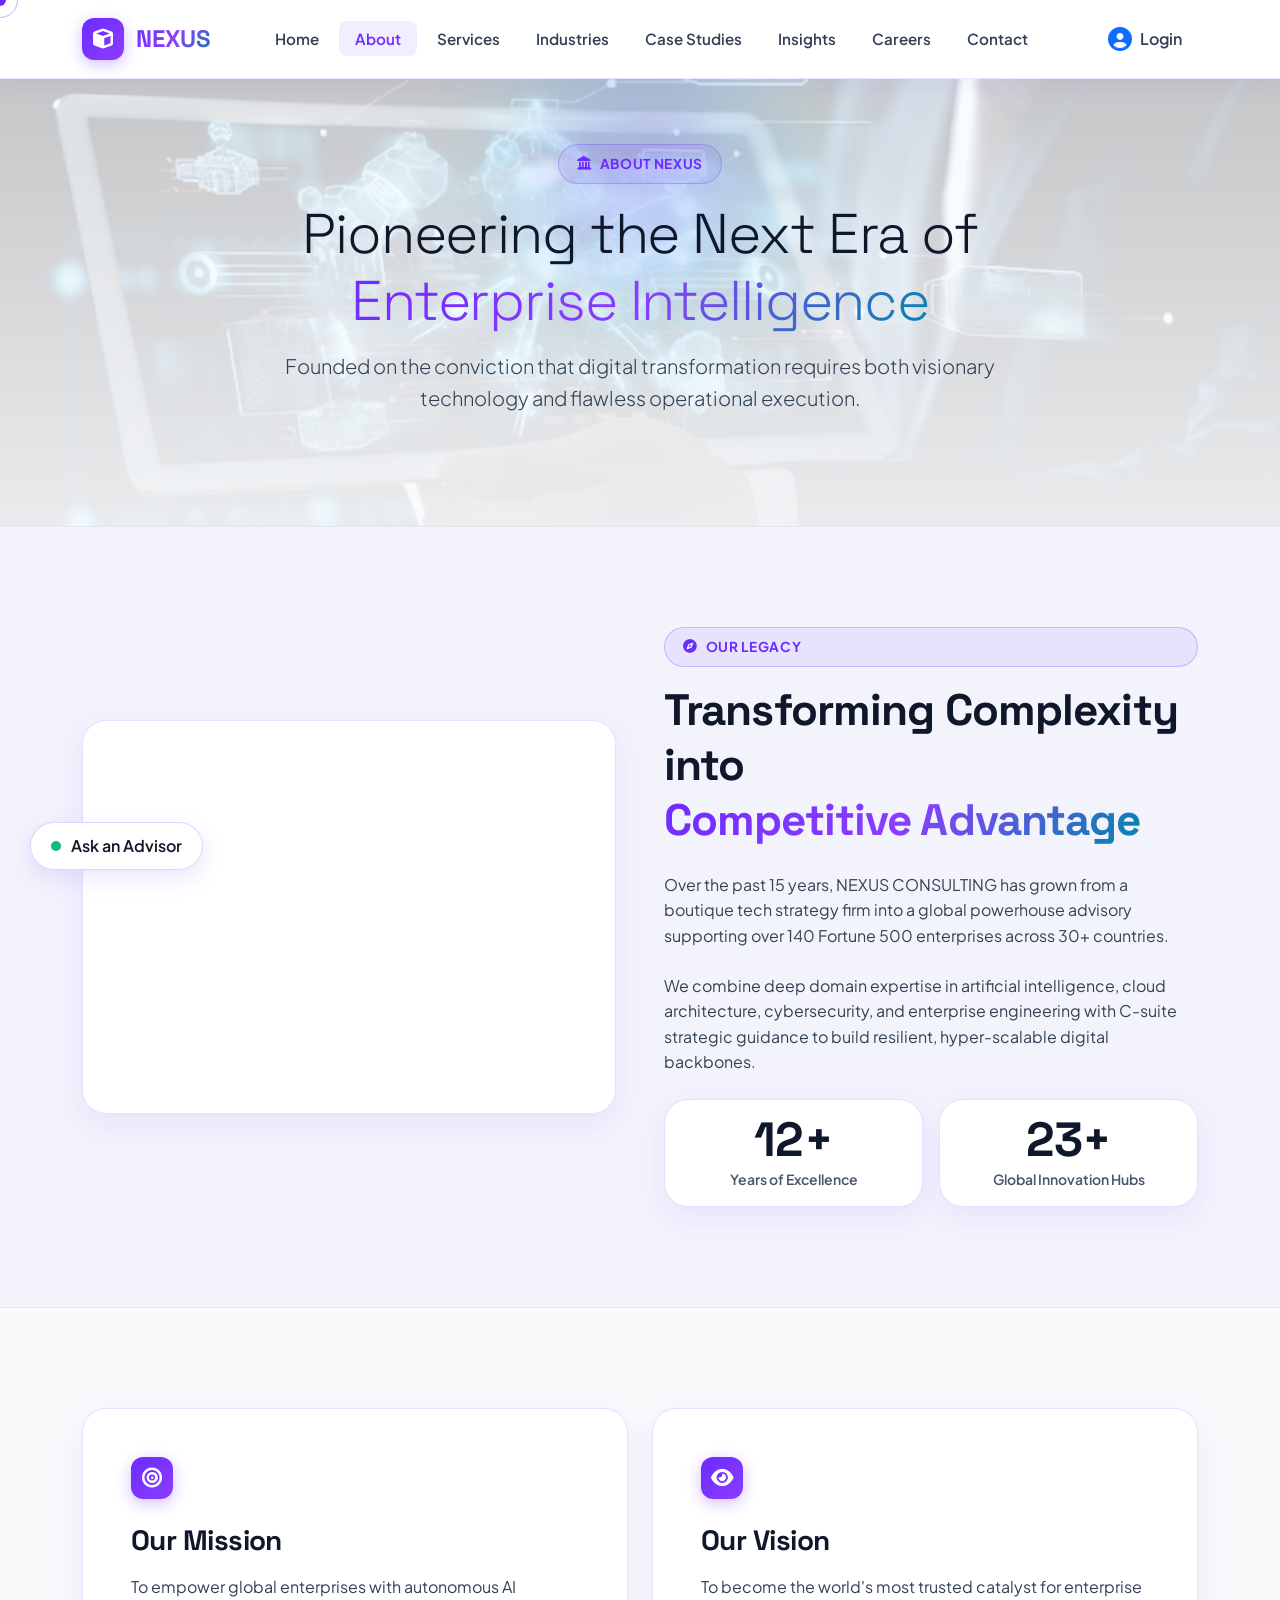
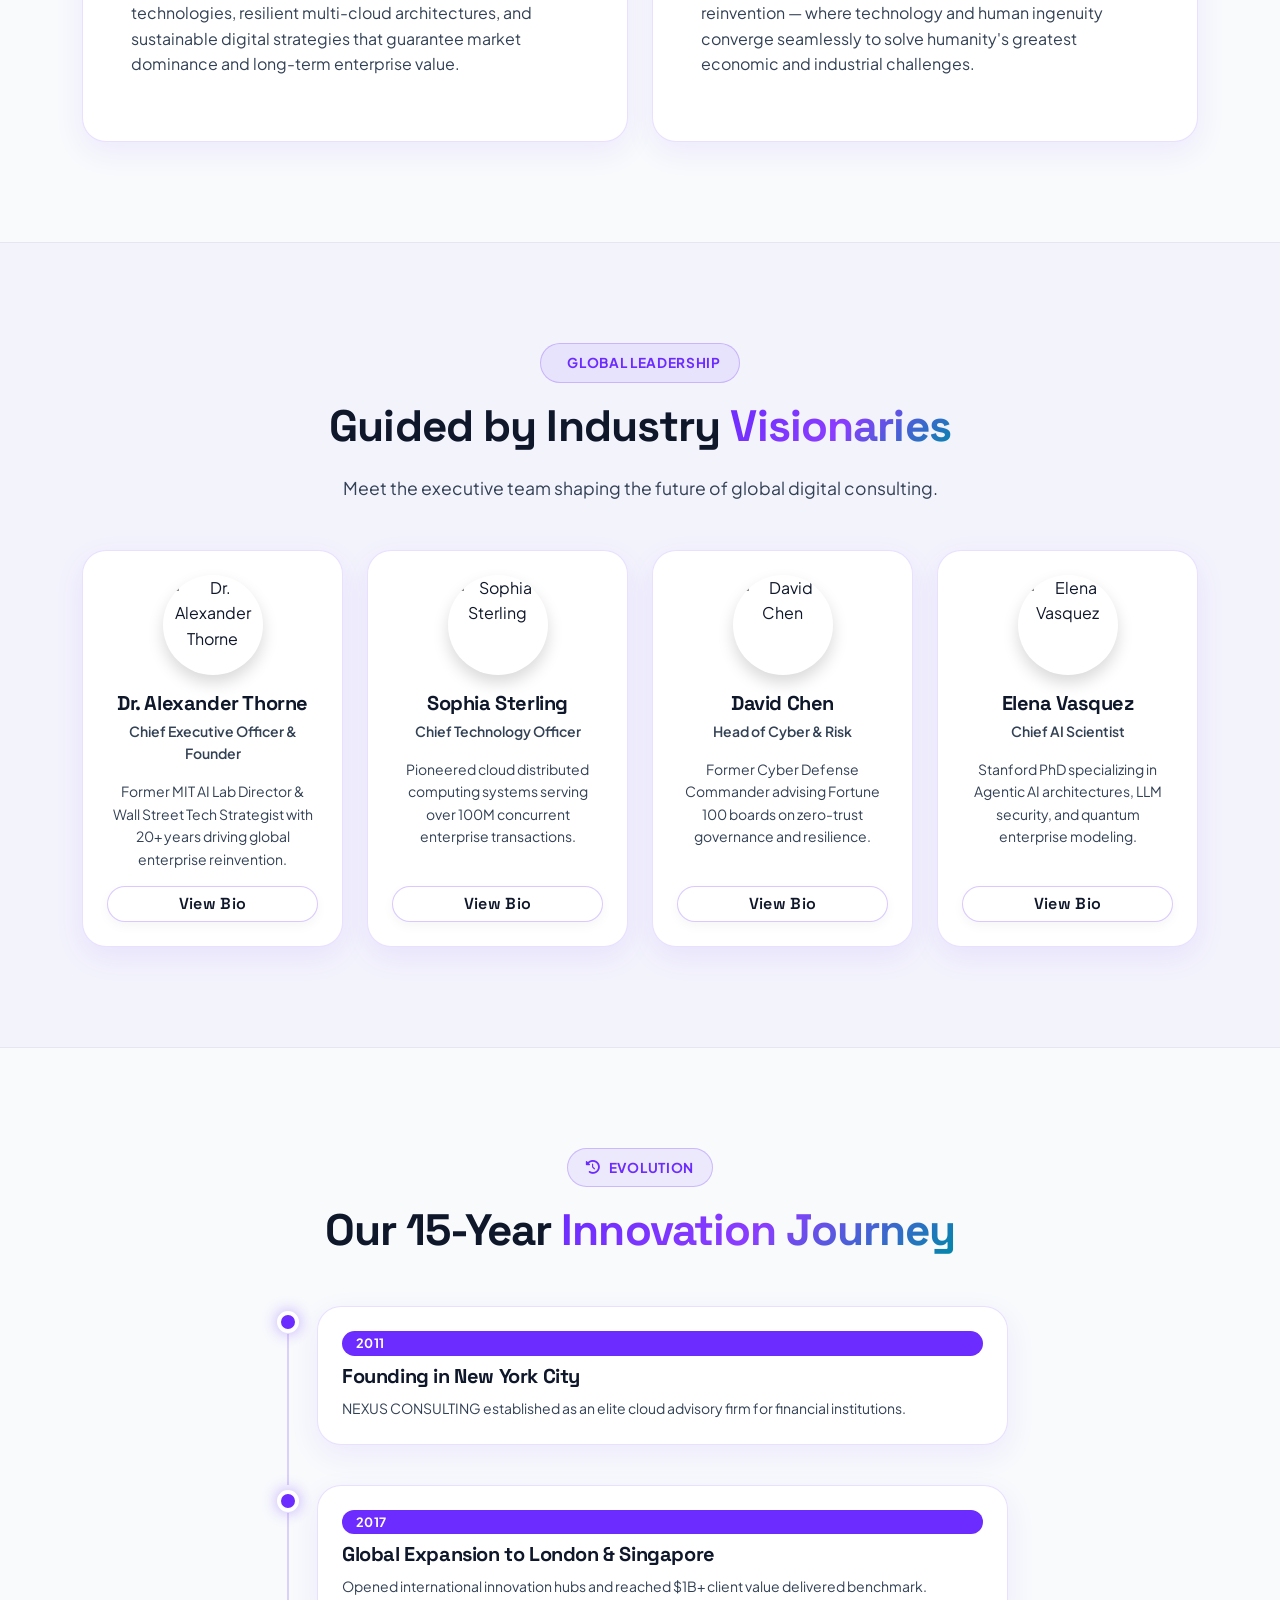
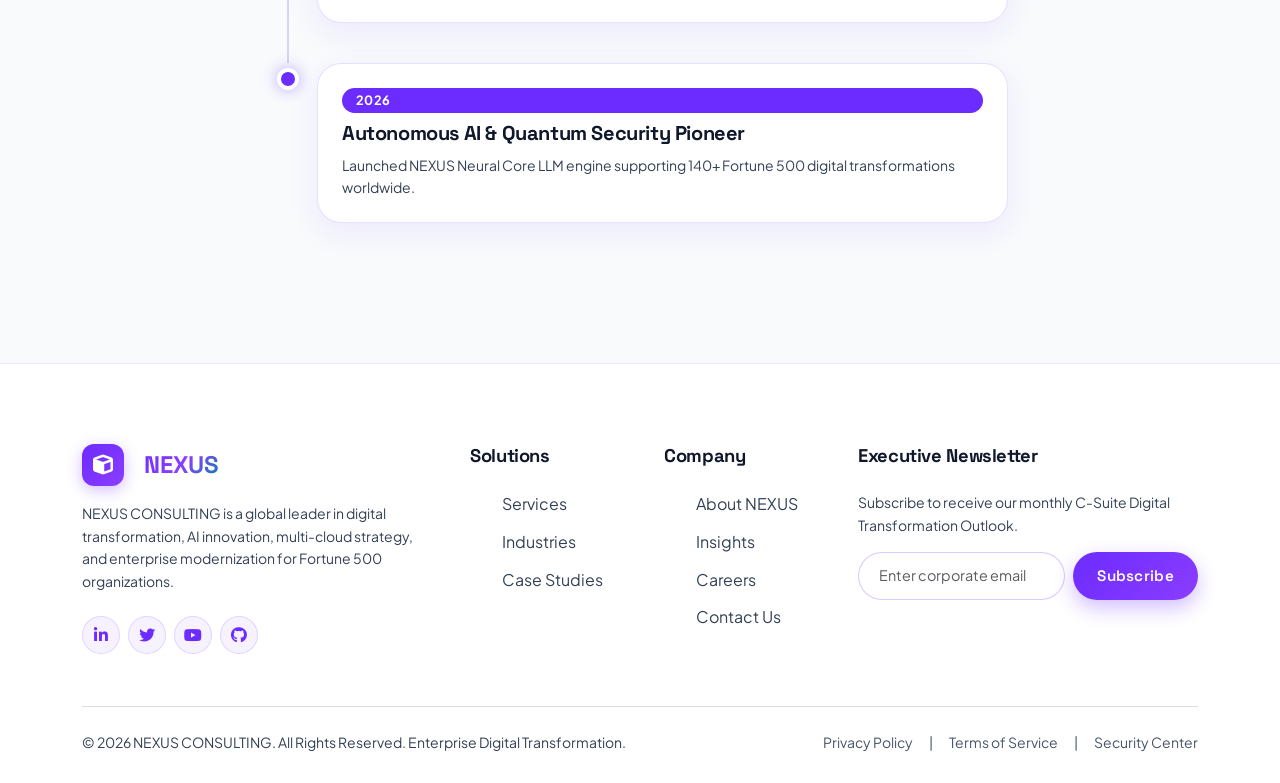
==== about.html @ a34367d8 "first commit" ====
<!DOCTYPE html>
<html lang="en">
<head>
    <meta charset="UTF-8">
    <meta name="viewport" content="width=device-width, initial-scale=1.0">
    <title>About NEXUS CONSULTING | Global Digital Transformation Pioneers</title>
    <meta name="description" content="Discover the story, mission, global leadership, and enterprise values driving NEXUS CONSULTING across Fortune 500 digital transformations.">
    
    <!-- Google Fonts -->
    <link rel="preconnect" href="https://fonts.googleapis.com">
    <link rel="preconnect" href="https://fonts.gstatic.com" crossorigin>
    <link href="https://fonts.googleapis.com/css2?family=Inter:wght@300;400;500;600;700&family=Plus+Jakarta+Sans:wght@400;500;600;700;800&family=Space+Grotesk:wght@500;600;700&display=swap" rel="stylesheet">
    
    <!-- CSS Libraries -->
    <link href="https://cdn.jsdelivr.net/npm/bootstrap@5.3.2/dist/css/bootstrap.min.css" rel="stylesheet">
    <link rel="stylesheet" href="https://cdnjs.cloudflare.com/ajax/libs/font-awesome/6.4.0/css/all.min.css">
    <link rel="stylesheet" href="https://unpkg.com/aos@2.3.1/dist/aos.css">
    <link rel="stylesheet" href="https://cdn.jsdelivr.net/npm/swiper@11/swiper-bundle.min.css">

    <!-- Custom CSS -->
    <link rel="stylesheet" href="assets/css/style.css">
    <link rel="stylesheet" href="assets/css/responsive.css">
    <link rel="stylesheet" href="assets/css/animations.css">
</head>
<body class="light-theme">

    <div class="custom-cursor"></div>
    <div class="custom-cursor-follower"></div>
    <div class="scroll-progress-bar"></div>

    <a href="contact.html" class="floating-contact-btn">
        <span class="floating-pulse"></span>
        <span class="fw-semibold">Ask an Advisor</span>
    </a>

    <button class="back-to-top-btn" aria-label="Back to Top">
        <i class="fas fa-arrow-up"></i>
    </button>

    <!-- Mobile Off-canvas Navigation -->
    <div class="mobile-offcanvas">
        <button class="mobile-offcanvas-close" aria-label="Close Menu">
            <i class="fas fa-times"></i>
        </button>
        <ul class="mobile-nav-list">
            <li><a href="index.html" class="mobile-nav-link">Home</a></li>
            <li><a href="about.html" class="mobile-nav-link active">About</a></li>
            <li><a href="services.html" class="mobile-nav-link">Services</a></li>
            <li><a href="industries.html" class="mobile-nav-link">Industries</a></li>
            <li><a href="case-studies.html" class="mobile-nav-link">Case Studies</a></li>
            <li><a href="insights.html" class="mobile-nav-link">Insights</a></li>
            <li><a href="careers.html" class="mobile-nav-link">Careers</a></li>
            <li><a href="contact.html" class="mobile-nav-link">Contact</a></li>
        </ul>
        <div class="mobile-menu-actions">
            <a href="login.html" class="btn-nexus btn-outline-nexus w-100"><i class="fas fa-user-circle me-2"></i> Client Login</a>
        </div>
    </div>

    <!-- Header & Desktop Navbar -->
    <header class="nexus-navbar">
        <div class="container d-flex align-items-center justify-content-between">
            <a href="index.html" class="navbar-brand-nexus">
                <div class="brand-icon"><i class="fas fa-cube"></i></div>
                <span class="fw-bold gradient-text">NEXUS</span>
            </a>

            <ul class="nav desktop-nav-links d-none d-lg-flex align-items-center gap-1">
                <li class="nav-item"><a href="index.html" class="nav-link-nexus">Home</a></li>
                <li class="nav-item"><a href="about.html" class="nav-link-nexus active">About</a></li>
                <li class="nav-item"><a href="services.html" class="nav-link-nexus">Services</a></li>
                <li class="nav-item"><a href="industries.html" class="nav-link-nexus">Industries</a></li>
                <li class="nav-item"><a href="case-studies.html" class="nav-link-nexus">Case Studies</a></li>
                <li class="nav-item"><a href="insights.html" class="nav-link-nexus">Insights</a></li>
                <li class="nav-item"><a href="careers.html" class="nav-link-nexus">Careers</a></li>
                <li class="nav-item"><a href="contact.html" class="nav-link-nexus">Contact</a></li>
            </ul>

            <div class="desktop-cta d-none d-lg-flex align-items-center gap-3">
                <a href="login.html" class="nav-link-nexus fs-5 d-flex align-items-center gap-2" title="Client Login">
                    <i class="fas fa-user-circle fs-4 text-primary"></i> <span class="fs-6 fw-semibold">Login</span>
                </a>
            </div>

            <button class="mobile-hamburger-btn d-lg-none" aria-label="Open Mobile Navigation">
                <i class="fas fa-bars"></i>
            </button>
        </div>
    </header>

    <!-- Page Header Banner -->
    <section class="py-5 pt-5 mt-5 position-relative overflow-hidden">
        <img src="image/scene-with-business-person-working-futuristic-office-job_23-2151003690.jpg" alt="About NEXUS" class="position-absolute top-0 start-0 w-100 h-100 object-fit-cover" style="opacity: 0.48; filter: contrast(1.1) brightness(1.05);">
        <div class="position-absolute top-0 start-0 w-100 h-100" style="background: linear-gradient(180deg, rgba(248,250,252,0.55) 0%, rgba(248,250,252,0.88) 100%);"></div>
        <div class="neon-glow" style="top: -10%; left: 50%; transform: translateX(-50%);"></div>
        <div class="container text-center position-relative z-2 py-5">
            <span class="badge-luxury mb-3"><i class="fas fa-landmark"></i> About NEXUS</span>
            <h1 class="display-4 fw-extrabold mb-3">Pioneering the Next Era of <span class="gradient-text">Enterprise Intelligence</span></h1>
            <p class="lead text-secondary mx-auto" style="max-width: 720px;">Founded on the conviction that digital transformation requires both visionary technology and flawless operational execution.</p>
        </div>
    </section>

    <!-- Section 1: Company Story & Vision -->
    <section class="section-padding bg-black bg-opacity-30 border-top border-bottom border-secondary border-opacity-10">
        <div class="container">
            <div class="row align-items-center g-5">
                <div class="col-lg-6" data-aos="fade-right">
                    <div class="glass-card p-3">
                        <video autoplay muted loop playsinline class="img-fluid rounded-4 w-100 object-fit-cover" style="height: 360px;">
                            <source src="video/232538_medium.mp4" type="video/mp4">
                        </video>
                    </div>
                </div>
                <div class="col-lg-6" data-aos="fade-left">
                    <span class="badge-luxury mb-3"><i class="fas fa-compass"></i> Our Legacy</span>
                    <h2 class="section-title mb-4">Transforming Complexity into <span class="gradient-text">Competitive Advantage</span></h2>
                    <p class="text-secondary mb-4">Over the past 15 years, NEXUS CONSULTING has grown from a boutique tech strategy firm into a global powerhouse advisory supporting over 140 Fortune 500 enterprises across 30+ countries.</p>
                    <p class="text-secondary mb-4">We combine deep domain expertise in artificial intelligence, cloud architecture, cybersecurity, and enterprise engineering with C-suite strategic guidance to build resilient, hyper-scalable digital backbones.</p>
                    
                    <div class="row g-3">
                        <div class="col-6">
                            <div class="glass-card p-3 text-center">
                                <h3 class="stat-number mb-1" data-count="15" data-suffix="+">15+</h3>
                                <span class="small text-muted fw-semibold">Years of Excellence</span>
                            </div>
                        </div>
                        <div class="col-6">
                            <div class="glass-card p-3 text-center">
                                <h3 class="stat-number mb-1" data-count="30" data-suffix="+">30+</h3>
                                <span class="small text-muted fw-semibold">Global Innovation Hubs</span>
                            </div>
                        </div>
                    </div>
                </div>
            </div>
        </div>
    </section>

    <!-- Section 2: Mission & Vision Cards -->
    <section class="section-padding">
        <div class="container">
            <div class="row g-4">
                <div class="col-md-6" data-aos="fade-up" data-aos-delay="100">
                    <div class="glass-card p-5 h-100">
                        <div class="brand-icon mb-4"><i class="fas fa-bullseye"></i></div>
                        <h3 class="mb-3">Our Mission</h3>
                        <p class="text-secondary">To empower global enterprises with autonomous AI technologies, resilient multi-cloud architectures, and sustainable digital strategies that guarantee market dominance and long-term enterprise value.</p>
                    </div>
                </div>
                <div class="col-md-6" data-aos="fade-up" data-aos-delay="200">
                    <div class="glass-card p-5 h-100">
                        <div class="brand-icon mb-4"><i class="fas fa-eye"></i></div>
                        <h3 class="mb-3">Our Vision</h3>
                        <p class="text-secondary">To become the world's most trusted catalyst for enterprise reinvention — where technology and human ingenuity converge seamlessly to solve humanity's greatest economic and industrial challenges.</p>
                    </div>
                </div>
            </div>
        </div>
    </section>

    <!-- Section 3: C-Suite Leadership Team -->
    <section class="section-padding bg-black bg-opacity-30 border-top border-bottom border-secondary border-opacity-10">
        <div class="container">
            <div class="text-center mb-5" data-aos="fade-up">
                <span class="badge-luxury mb-3"><i class="fas fa-users-tie"></i> Global Leadership</span>
                <h2 class="section-title">Guided by Industry <span class="gradient-text">Visionaries</span></h2>
                <p class="section-desc mx-auto">Meet the executive team shaping the future of global digital consulting.</p>
            </div>

            <div class="row g-4">
                <div class="col-lg-3 col-md-6" data-aos="fade-up" data-aos-delay="100">
                    <div class="glass-card p-4 text-center leader-card">
                        <img src="https://tse1.mm.bing.net/th/id/OIP.32UpDGsIKEzvpKYa9jn1ygAAAA?r=0&rs=1&pid=ImgDetMain&o=7&rm=3" alt="Dr. Alexander Thorne" class="img-fluid rounded-circle mb-3 mx-auto object-fit-cover shadow" style="width: 100px; height: 100px;">
                        <h5 class="mb-1 fw-bold">Dr. Alexander Thorne</h5>
                        <p class="small text-accent mb-3">Chief Executive Officer & Founder</p>
                        <p class="small text-secondary mb-3">Former MIT AI Lab Director & Wall Street Tech Strategist with 20+ years driving global enterprise reinvention.</p>
                        <a href="#modalLeader1" data-bs-toggle="modal" class="btn-nexus btn-outline-nexus py-1 px-3 fs-6">View Bio</a>
                    </div>
                </div>

                <div class="col-lg-3 col-md-6" data-aos="fade-up" data-aos-delay="200">
                    <div class="glass-card p-4 text-center leader-card">
                        <img src="https://tse1.explicit.bing.net/th/id/OIP.xRcm3bHLIAhhHce6wZGe2AHaHa?r=0&rs=1&pid=ImgDetMain&o=7&rm=3" alt="Sophia Sterling" class="img-fluid rounded-circle mb-3 mx-auto object-fit-cover shadow" style="width: 100px; height: 100px;">
                        <h5 class="mb-1 fw-bold">Sophia Sterling</h5>
                        <p class="small text-accent mb-3">Chief Technology Officer</p>
                        <p class="small text-secondary mb-3">Pioneered cloud distributed computing systems serving over 100M concurrent enterprise transactions.</p>
                        <a href="#modalLeader2" data-bs-toggle="modal" class="btn-nexus btn-outline-nexus py-1 px-3 fs-6">View Bio</a>
                    </div>
                </div>

                <div class="col-lg-3 col-md-6" data-aos="fade-up" data-aos-delay="300">
                    <div class="glass-card p-4 text-center leader-card">
                        <img src="https://tse4.mm.bing.net/th/id/OIP.rx5tsudFRa5EQnVnXi6mWgHaHa?r=0&rs=1&pid=ImgDetMain&o=7&rm=3" alt="David Chen" class="img-fluid rounded-circle mb-3 mx-auto object-fit-cover shadow" style="width: 100px; height: 100px;">
                        <h5 class="mb-1 fw-bold">David Chen</h5>
                        <p class="small text-accent mb-3">Head of Cyber & Risk</p>
                        <p class="small text-secondary mb-3">Former Cyber Defense Commander advising Fortune 100 boards on zero-trust governance and resilience.</p>
                        <a href="#modalLeader3" data-bs-toggle="modal" class="btn-nexus btn-outline-nexus py-1 px-3 fs-6">View Bio</a>
                    </div>
                </div>

                <div class="col-lg-3 col-md-6" data-aos="fade-up" data-aos-delay="400">
                    <div class="glass-card p-4 text-center leader-card">
                        <img src="https://tse3.mm.bing.net/th/id/OIP.Kmibuua1kl6SM_9Dmiaw_gHaHa?r=0&w=1080&h=1080&rs=1&pid=ImgDetMain&o=7&rm=3" alt="Elena Vasquez" class="img-fluid rounded-circle mb-3 mx-auto object-fit-cover shadow" style="width: 100px; height: 100px;">
                        <h5 class="mb-1 fw-bold">Elena Vasquez</h5>
                        <p class="small text-accent mb-3">Chief AI Scientist</p>
                        <p class="small text-secondary mb-3">Stanford PhD specializing in Agentic AI architectures, LLM security, and quantum enterprise modeling.</p>
                        <a href="#modalLeader4" data-bs-toggle="modal" class="btn-nexus btn-outline-nexus py-1 px-3 fs-6">View Bio</a>
                    </div>
                </div>
            </div>
        </div>
    </section>

    <!-- Leadership Modals -->
    <!-- Modal 1: Dr. Alexander Thorne -->
    <div class="modal fade" id="modalLeader1" tabindex="-1" aria-hidden="true">
        <div class="modal-dialog modal-dialog-centered">
            <div class="modal-content modal-content-nexus p-4">
                <div class="modal-header border-0 pb-0">
                    <h5 class="modal-title fw-bold">Dr. Alexander Thorne</h5>
                    <button type="button" class="btn-close" data-bs-dismiss="modal" aria-label="Close"></button>
                </div>
                <div class="modal-body text-center text-secondary">
                    <img src="https://tse1.mm.bing.net/th/id/OIP.32UpDGsIKEzvpKYa9jn1ygAAAA?r=0&rs=1&pid=ImgDetMain&o=7&rm=3" alt="Dr. Alexander Thorne" class="img-fluid rounded-circle mb-3 mx-auto object-fit-cover shadow" style="width: 110px; height: 110px;">
                    <h6 class="text-accent fw-semibold">Chief Executive Officer & Founder</h6>
                    <p class="mt-3">Former MIT AI Lab Director & Wall Street Tech Strategist with 20+ years driving global enterprise reinvention. Dr. Thorne holds a PhD in Computer Science from MIT and has advised over 50 C-level executive boards across North America, Europe, and Asia on AI adoption, autonomous ecosystems, and digital operating models.</p>
                </div>
            </div>
        </div>
    </div>

    <!-- Modal 2: Sophia Sterling -->
    <div class="modal fade" id="modalLeader2" tabindex="-1" aria-hidden="true">
        <div class="modal-dialog modal-dialog-centered">
            <div class="modal-content modal-content-nexus p-4">
                <div class="modal-header border-0 pb-0">
                    <h5 class="modal-title fw-bold">Sophia Sterling</h5>
                    <button type="button" class="btn-close" data-bs-dismiss="modal" aria-label="Close"></button>
                </div>
                <div class="modal-body text-center text-secondary">
                    <img src="https://tse1.explicit.bing.net/th/id/OIP.xRcm3bHLIAhhHce6wZGe2AHaHa?r=0&rs=1&pid=ImgDetMain&o=7&rm=3" alt="Sophia Sterling" class="img-fluid rounded-circle mb-3 mx-auto object-fit-cover shadow" style="width: 110px; height: 110px;">
                    <h6 class="text-accent fw-semibold">Chief Technology Officer</h6>
                    <p class="mt-3">Pioneered cloud distributed computing systems serving over 100M concurrent enterprise transactions. Sophia oversees NEXUS's multi-cloud architecture practice, serverless refactoring frameworks, and global engineering delivery centers across 14 countries.</p>
                </div>
            </div>
        </div>
    </div>

    <!-- Modal 3: David Chen -->
    <div class="modal fade" id="modalLeader3" tabindex="-1" aria-hidden="true">
        <div class="modal-dialog modal-dialog-centered">
            <div class="modal-content modal-content-nexus p-4">
                <div class="modal-header border-0 pb-0">
                    <h5 class="modal-title fw-bold">David Chen</h5>
                    <button type="button" class="btn-close" data-bs-dismiss="modal" aria-label="Close"></button>
                </div>
                <div class="modal-body text-center text-secondary">
                    <img src="https://tse4.mm.bing.net/th/id/OIP.rx5tsudFRa5EQnVnXi6mWgHaHa?r=0&rs=1&pid=ImgDetMain&o=7&rm=3" alt="David Chen" class="img-fluid rounded-circle mb-3 mx-auto object-fit-cover shadow" style="width: 110px; height: 110px;">
                    <h6 class="text-accent fw-semibold">Head of Cyber & Risk</h6>
                    <p class="mt-3">Former Cyber Defense Commander advising Fortune 100 boards on zero-trust governance and resilience. David specializes in quantum-safe cryptographic algorithms, automated SOAR incident response, and national infrastructure defense systems.</p>
                </div>
            </div>
        </div>
    </div>

    <!-- Modal 4: Elena Vasquez -->
    <div class="modal fade" id="modalLeader4" tabindex="-1" aria-hidden="true">
        <div class="modal-dialog modal-dialog-centered">
            <div class="modal-content modal-content-nexus p-4">
                <div class="modal-header border-0 pb-0">
                    <h5 class="modal-title fw-bold">Elena Vasquez</h5>
                    <button type="button" class="btn-close" data-bs-dismiss="modal" aria-label="Close"></button>
                </div>
                <div class="modal-body text-center text-secondary">
                    <img src="https://tse3.mm.bing.net/th/id/OIP.Kmibuua1kl6SM_9Dmiaw_gHaHa?r=0&w=1080&h=1080&rs=1&pid=ImgDetMain&o=7&rm=3" alt="Elena Vasquez" class="img-fluid rounded-circle mb-3 mx-auto object-fit-cover shadow" style="width: 110px; height: 110px;">
                    <h6 class="text-accent fw-semibold">Chief AI Scientist</h6>
                    <p class="mt-3">Stanford PhD specializing in Agentic AI architectures, LLM security, and quantum enterprise modeling. Elena directs NEXUS's Neural Lab research team in building autonomous multi-agent reasoning workflows and fine-tuned domain models for global enterprises.</p>
                </div>
            </div>
        </div>
    </div>

    <!-- Section 4: Interactive Timeline -->
    <section class="section-padding">
        <div class="container">
            <div class="text-center mb-5" data-aos="fade-up">
                <span class="badge-luxury mb-3"><i class="fas fa-history"></i> Evolution</span>
                <h2 class="section-title">Our 15-Year <span class="gradient-text">Innovation Journey</span></h2>
            </div>

            <div class="row justify-content-center">
                <div class="col-lg-8">
                    <div class="timeline-item" data-aos="fade-up">
                        <div class="timeline-dot"></div>
                        <div class="glass-card p-4">
                            <span class="badge bg-primary text-white mb-2">2011</span>
                            <h5 class="fw-bold mb-2">Founding in New York City</h5>
                            <p class="small text-secondary mb-0">NEXUS CONSULTING established as an elite cloud advisory firm for financial institutions.</p>
                        </div>
                    </div>

                    <div class="timeline-item" data-aos="fade-up">
                        <div class="timeline-dot"></div>
                        <div class="glass-card p-4">
                            <span class="badge bg-primary text-white mb-2">2017</span>
                            <h5 class="fw-bold mb-2">Global Expansion to London & Singapore</h5>
                            <p class="small text-secondary mb-0">Opened international innovation hubs and reached $1B+ client value delivered benchmark.</p>
                        </div>
                    </div>

                    <div class="timeline-item" data-aos="fade-up">
                        <div class="timeline-dot"></div>
                        <div class="glass-card p-4">
                            <span class="badge bg-accent text-dark mb-2">2026</span>
                            <h5 class="fw-bold mb-2">Autonomous AI & Quantum Security Pioneer</h5>
                            <p class="small text-secondary mb-0">Launched NEXUS Neural Core LLM engine supporting 140+ Fortune 500 digital transformations worldwide.</p>
                        </div>
                    </div>
                </div>
            </div>
        </div>
    </section>

    <!-- Footer -->
    <footer class="nexus-footer">
        <div class="container">
            <div class="row g-5 mb-5 text-center text-lg-start">
                <div class="col-lg-4">
                    <a href="index.html" class="navbar-brand-nexus mb-3 d-inline-flex">
                        <div class="brand-icon"><i class="fas fa-cube"></i></div>
                        <span class="ms-2 fw-bold gradient-text">NEXUS</span>
                    </a>
                    <p class="text-secondary small mb-4">NEXUS CONSULTING is a global leader in digital transformation, AI innovation, multi-cloud strategy, and enterprise modernization for Fortune 500 organizations.</p>
                    <div class="d-flex justify-content-center justify-content-lg-start gap-2">
                        <a href="#" class="social-icon-btn"><i class="fab fa-linkedin-in"></i></a>
                        <a href="#" class="social-icon-btn"><i class="fab fa-twitter"></i></a>
                        <a href="#" class="social-icon-btn"><i class="fab fa-youtube"></i></a>
                        <a href="#" class="social-icon-btn"><i class="fab fa-github"></i></a>
                    </div>
                </div>

                <div class="col-lg-2 col-6">
                    <h6 class="footer-heading">Solutions</h6>
                    <ul class="footer-links">
                        <li><a href="services.html">Services</a></li>
                        <li><a href="industries.html">Industries</a></li>
                        <li><a href="case-studies.html">Case Studies</a></li>
                    </ul>
                </div>

                <div class="col-lg-2 col-6">
                    <h6 class="footer-heading">Company</h6>
                    <ul class="footer-links">
                        <li><a href="about.html">About NEXUS</a></li>
                        <li><a href="insights.html">Insights</a></li>
                        <li><a href="careers.html">Careers</a></li>
                        <li><a href="contact.html">Contact Us</a></li>
                    </ul>
                </div>

                <div class="col-lg-4">
                    <h6 class="footer-heading">Executive Newsletter</h6>
                    <p class="small text-secondary mb-3">Subscribe to receive our monthly C-Suite Digital Transformation Outlook.</p>
                    <form onsubmit="event.preventDefault(); alert('Thank you for subscribing to NEXUS Insights.');" class="d-flex flex-column flex-sm-row gap-2">
                        <input type="email" placeholder="Enter corporate email" class="form-control footer-newsletter-input" required>
                        <button type="submit" class="btn-nexus btn-primary-nexus py-2 px-4">Subscribe</button>
                    </form>
                </div>
            </div>

            <div class="pt-4 border-top border-secondary border-opacity-25 d-flex flex-column flex-md-row align-items-center justify-content-between small text-muted text-center text-md-start gap-3">
                <p class="mb-0">&copy; 2026 NEXUS CONSULTING. All Rights Reserved. Enterprise Digital Transformation.</p>
                <div class="d-flex gap-3">
                    <a href="#" class="text-muted">Privacy Policy</a>
                    <span>|</span>
                    <a href="#" class="text-muted">Terms of Service</a>
                    <span>|</span>
                    <a href="#" class="text-muted">Security Center</a>
                </div>
            </div>
        </div>
    </footer>

    <!-- JS Scripts -->
    <script src="https://cdn.jsdelivr.net/npm/bootstrap@5.3.2/dist/bootstrap.bundle.min.js"></script>
    <script src="https://cdnjs.cloudflare.com/ajax/libs/gsap/3.12.5/gsap.min.js"></script>
    <script src="https://unpkg.com/aos@2.3.1/dist/aos.js"></script>
    <script src="https://cdn.jsdelivr.net/npm/swiper@11/swiper-bundle.min.js"></script>
    <script src="assets/js/theme.js"></script>
    <script src="assets/js/main.js"></script>
    <script src="assets/js/animation.js"></script>
</body>
</html>
---- assets/css/style.css ----
/* ==========================================================================
   NEXUS CONSULTING - Light Mode Core Design System
   High-Contrast Executive Aesthetic with Perfect Readability
   ========================================================================== */

@import url('https://fonts.googleapis.com/css2?family=Inter:wght@300;400;500;600;700&family=Plus+Jakarta+Sans:wght@400;500;600;700;800&family=Space+Grotesk:wght@500;600;700&display=swap');

:root {
    /* Pure Light Mode Color System */
    --primary: #6C2BFF;
    --primary-rgb: 108, 43, 255;
    --secondary: #8B3DFF;
    --accent: #0088A8;
    --accent-rgb: 0, 136, 168;
    
    /* High Contrast Base Colors */
    --bg-main: #F8FAFC;
    --bg-secondary: #F1F5F9;
    --card-bg: #FFFFFF;
    --card-border: rgba(108, 43, 255, 0.15);
    --card-hover-border: rgba(108, 43, 255, 0.45);
    
    --text-primary: #0F172A;   /* Deep Slate - 100% Readable */
    --text-secondary: #334155; /* Dark Charcoal Secondary */
    --text-muted: #475569;     /* Slate Gray Muted */
    
    --nav-bg: #FFFFFF;
    --footer-bg: #FFFFFF;       /* Matching Navbar & Footer Background */
    --dropdown-bg: #FFFFFF;
    --input-bg: #FFFFFF;
    --input-border: rgba(108, 43, 255, 0.25);
    --shadow-color: rgba(108, 43, 255, 0.08);

    /* Fonts */
    --font-heading: 'Space Grotesk', sans-serif;
    --font-body: 'Plus Jakarta Sans', sans-serif;
    --font-alt: 'Inter', sans-serif;

    /* Transitions */
    --transition-fast: all 0.2s cubic-bezier(0.16, 1, 0.3, 1);
    --transition-normal: all 0.35s cubic-bezier(0.16, 1, 0.3, 1);
    --transition-bounce: all 0.5s cubic-bezier(0.34, 1.56, 0.64, 1);

    /* Border Radius */
    --radius-sm: 8px;
    --radius-md: 14px;
    --radius-lg: 24px;
    --radius-full: 9999px;
}

/* Reset & Global Base */
*, *::before, *::after {
    box-sizing: border-box;
    margin: 0;
    padding: 0;
}

html {
    scroll-behavior: smooth;
    font-size: 16px;
    overflow-x: hidden;
}

body {
    font-family: var(--font-body);
    background-color: var(--bg-main);
    color: var(--text-primary);
    line-height: 1.6;
    overflow-x: hidden;
    position: relative;
}

/* Global Text Overrides for High Contrast */
h1, h2, h3, h4, h5, h6 {
    font-family: var(--font-heading);
    font-weight: 700;
    line-height: 1.25;
    color: var(--text-primary) !important;
    letter-spacing: -0.02em;
}

p {
    color: var(--text-secondary);
}

.text-secondary {
    color: var(--text-secondary) !important;
}

.text-muted {
    color: var(--text-muted) !important;
}

a {
    color: inherit;
    text-decoration: none;
    transition: var(--transition-fast);
}

/* Gradient Text */
.gradient-text {
    background: linear-gradient(135deg, #6C2BFF 0%, #8B3DFF 50%, #0088A8 100%);
    -webkit-background-clip: text;
    -webkit-text-fill-color: transparent;
    background-clip: text;
    display: inline-block;
}

.text-accent {
    color: #6C2BFF !important;
    font-weight: 600;
}

/* Cards & Glassmorphism System - Equal Heights & Straight Line Buttons */
.row > [class*="col-"] {
    display: flex !important;
    flex-direction: column !important;
}

.glass-card,
.service-card,
.case-study-card,
.insight-card,
.leader-card,
.career-card,
.benefit-card,
.industry-card,
.stat-card,
.card {
    height: 100% !important;
    display: flex !important;
    flex-direction: column !important;
    justify-content: space-between !important;
    background: var(--card-bg) !important;
    border: 1px solid var(--card-border) !important;
    border-radius: var(--radius-lg);
    box-shadow: 0 10px 30px var(--shadow-color) !important;
    transition: var(--transition-normal);
    position: relative;
    overflow: hidden;
    width: 100%;
}

.glass-card:hover,
.service-card:hover,
.case-study-card:hover,
.insight-card:hover,
.leader-card:hover,
.career-card:hover,
.benefit-card:hover,
.industry-card:hover {
    border-color: var(--card-hover-border) !important;
    transform: translateY(-6px);
    box-shadow: 0 20px 40px rgba(108, 43, 255, 0.15) !important;
}

.glass-card h1, .glass-card h2, .glass-card h3, 
.glass-card h4, .glass-card h5, .glass-card h6 {
    color: var(--text-primary) !important;
}

.glass-card p {
    color: var(--text-secondary) !important;
}

/* Force Card Action Buttons to Align in a Straight Line at the Bottom */
.glass-card > a:last-child,
.glass-card > button:last-child,
.glass-card > div:last-child > a,
.glass-card > div:last-child > button,
.glass-card .btn-nexus,
.glass-card .btn-outline-nexus,
.glass-card .btn-primary-nexus,
.glass-card a.text-accent,
.glass-card a.fw-bold,
.card-footer-action,
.card-action-btn {
    margin-top: auto !important;
}

/* Luxury Badge & Universal High-Contrast Legible Badge System */
.badge {
    display: inline-flex !important;
    align-items: center !important;
    gap: 6px !important;
    padding: 6px 14px !important;
    border-radius: var(--radius-full) !important;
    background: rgba(108, 43, 255, 0.1) !important;
    border: 1px solid rgba(108, 43, 255, 0.25) !important;
    color: #4C1D95 !important;
    font-weight: 700 !important;
    font-size: 0.8rem !important;
    letter-spacing: 0.03em !important;
}

.badge.bg-primary,
.badge.bg-secondary,
.badge.bg-accent,
.badge.bg-dark,
.badge[class*="bg-opacity"] {
    background: rgba(108, 43, 255, 0.12) !important;
    color: #4C1D95 !important;
    border: 1px solid rgba(108, 43, 255, 0.3) !important;
}

.badge.bg-primary.text-white,
.badge.bg-accent.text-dark,
.badge.text-white,
.badge-solid {
    background: #6C2BFF !important;
    color: #FFFFFF !important;
    border: none !important;
}

.badge .text-accent,
.badge.text-accent {
    color: #4C1D95 !important;
}

.badge-luxury {
    display: inline-flex;
    align-items: center;
    gap: 8px;
    padding: 8px 18px;
    border-radius: var(--radius-full);
    background: rgba(108, 43, 255, 0.08);
    border: 1px solid rgba(108, 43, 255, 0.25);
    color: var(--primary) !important;
    font-size: 0.85rem;
    font-weight: 700;
    letter-spacing: 0.05em;
    text-transform: uppercase;
}

.badge-luxury i {
    color: var(--primary) !important;
}

/* Buttons */
.btn-nexus {
    display: inline-flex;
    align-items: center;
    justify-content: center;
    gap: 10px;
    padding: 14px 32px;
    font-family: var(--font-heading);
    font-size: 0.95rem;
    font-weight: 600;
    letter-spacing: 0.02em;
    border-radius: var(--radius-full);
    transition: var(--transition-bounce);
    cursor: pointer;
    border: none;
    position: relative;
    z-index: 1;
}

.btn-primary-nexus {
    background: linear-gradient(135deg, var(--primary) 0%, var(--secondary) 100%) !important;
    color: #FFFFFF !important;
    box-shadow: 0 8px 20px rgba(108, 43, 255, 0.3) !important;
}

.btn-primary-nexus:hover {
    color: #FFFFFF !important;
    transform: translateY(-3px) scale(1.02);
    box-shadow: 0 14px 30px rgba(108, 43, 255, 0.4) !important;
}

.btn-outline-nexus {
    background: #FFFFFF !important;
    color: var(--text-primary) !important;
    border: 1px solid rgba(108, 43, 255, 0.25) !important;
    box-shadow: 0 4px 12px rgba(0, 0, 0, 0.04) !important;
}

.btn-outline-nexus:hover {
    border-color: var(--primary) !important;
    color: var(--primary) !important;
    background: rgba(108, 43, 255, 0.06) !important;
    transform: translateY(-3px);
}

/* Header & Navbar - Matching White Theme */
.nexus-navbar {
    position: fixed;
    top: 0;
    left: 0;
    width: 100%;
    z-index: 1000;
    padding: 18px 0;
    transition: var(--transition-normal);
    background: #FFFFFF !important;
    border-bottom: 1px solid rgba(108, 43, 255, 0.12) !important;
    box-shadow: 0 4px 20px rgba(108, 43, 255, 0.06) !important;
}

.navbar-brand-nexus {
    display: flex;
    align-items: center;
    gap: 12px;
    font-family: var(--font-heading);
    font-size: 1.5rem;
    font-weight: 800;
    color: var(--text-primary) !important;
}

.brand-icon {
    width: 42px;
    height: 42px;
    border-radius: 12px;
    background: linear-gradient(135deg, var(--primary), var(--secondary));
    display: flex;
    align-items: center;
    justify-content: center;
    color: #FFFFFF !important;
    font-size: 1.25rem;
    box-shadow: 0 4px 15px rgba(108, 43, 255, 0.3);
}

.nav-link-nexus {
    font-family: var(--font-body);
    font-size: 0.95rem;
    font-weight: 600;
    color: var(--text-secondary) !important;
    padding: 8px 16px !important;
    border-radius: var(--radius-sm);
    transition: var(--transition-fast);
}

.nav-link-nexus:hover,
.nav-link-nexus.active {
    color: var(--primary) !important;
    background: rgba(108, 43, 255, 0.08) !important;
}

/* Footer Styling - IDENTICAL background & matching color as Navbar */
.nexus-footer {
    background-color: #FFFFFF !important;
    color: var(--text-secondary) !important;
    border-top: 1px solid rgba(108, 43, 255, 0.12) !important;
    padding-top: 80px;
    padding-bottom: 30px;
    position: relative;
    overflow: hidden;
}

.footer-heading {
    font-family: var(--font-heading);
    font-size: 1.15rem;
    font-weight: 700;
    color: var(--text-primary) !important;
    margin-bottom: 24px;
}

.footer-links {
    list-style: none;
}

.footer-links li {
    margin-bottom: 12px;
}

.footer-links a {
    color: var(--text-secondary) !important;
    transition: var(--transition-fast);
}

.footer-links a:hover {
    color: var(--primary) !important;
    padding-left: 6px;
}

.footer-newsletter-input {
    background: #FFFFFF !important;
    border: 1px solid rgba(108, 43, 255, 0.25) !important;
    color: var(--text-primary) !important;
    border-radius: var(--radius-full);
    padding: 12px 20px;
    font-size: 0.9rem;
}

.footer-newsletter-input:focus {
    outline: none;
    border-color: var(--primary) !important;
    box-shadow: 0 0 15px rgba(108, 43, 255, 0.15);
}

.social-icon-btn {
    width: 38px;
    height: 38px;
    border-radius: 50%;
    background: rgba(108, 43, 255, 0.06) !important;
    border: 1px solid rgba(108, 43, 255, 0.15) !important;
    color: var(--primary) !important;
    display: inline-flex;
    align-items: center;
    justify-content: center;
    transition: var(--transition-bounce);
}

.social-icon-btn:hover {
    background: var(--primary) !important;
    color: #FFFFFF !important;
    transform: translateY(-3px);
}

/* Custom Scrollbar */
::-webkit-scrollbar {
    width: 10px;
}

::-webkit-scrollbar-track {
    background: var(--bg-main);
}

::-webkit-scrollbar-thumb {
    background: linear-gradient(180deg, var(--primary), var(--secondary));
    border-radius: var(--radius-full);
}

/* Scroll Progress Bar */
.scroll-progress-bar {
    position: fixed;
    top: 0;
    left: 0;
    height: 3px;
    background: linear-gradient(90deg, var(--primary), var(--secondary));
    z-index: 1001;
    width: 0%;
}

/* Custom Cursor */
.custom-cursor {
    position: fixed;
    width: 12px;
    height: 12px;
    background: var(--primary);
    border-radius: 50%;
    pointer-events: none;
    z-index: 9999;
    transform: translate(-50%, -50%);
}

.custom-cursor-follower {
    position: fixed;
    width: 36px;
    height: 36px;
    border: 1px solid rgba(108, 43, 255, 0.4);
    border-radius: 50%;
    pointer-events: none;
    z-index: 9998;
    transform: translate(-50%, -50%);
}

/* Back to Top & Floating Contact Buttons */
.back-to-top-btn {
    position: fixed;
    bottom: 30px;
    right: 30px;
    width: 48px;
    height: 48px;
    border-radius: 50%;
    background: linear-gradient(135deg, var(--primary), var(--secondary));
    color: #FFFFFF !important;
    display: flex;
    align-items: center;
    justify-content: center;
    font-size: 1.2rem;
    z-index: 990;
    box-shadow: 0 8px 20px rgba(108, 43, 255, 0.3);
    opacity: 0;
    visibility: hidden;
    transition: var(--transition-bounce);
    cursor: pointer;
    border: none;
}

.back-to-top-btn.visible {
    opacity: 1;
    visibility: visible;
}

.floating-contact-btn {
    position: fixed;
    bottom: 30px;
    left: 30px;
    z-index: 990;
    background: #FFFFFF !important;
    border: 1px solid rgba(108, 43, 255, 0.2) !important;
    padding: 10px 20px;
    border-radius: var(--radius-full);
    display: flex;
    align-items: center;
    gap: 10px;
    color: var(--text-primary) !important;
    box-shadow: 0 8px 25px rgba(108, 43, 255, 0.12) !important;
    transition: var(--transition-normal);
}

.floating-contact-btn:hover {
    border-color: var(--primary) !important;
    color: var(--primary) !important;
    transform: translateY(-3px);
}

.floating-pulse {
    width: 10px;
    height: 10px;
    background: #10B981;
    border-radius: 50%;
    box-shadow: 0 0 0 0 rgba(16, 185, 129, 0.7);
    animation: pulseGlow 2s infinite;
}

@keyframes pulseGlow {
    0% { box-shadow: 0 0 0 0 rgba(16, 185, 129, 0.7); }
    70% { box-shadow: 0 0 0 10px rgba(16, 185, 129, 0); }
    100% { box-shadow: 0 0 0 0 rgba(16, 185, 129, 0); }
}

/* Section Common Styling */
.section-padding {
    padding: 100px 0;
}

.section-title {
    font-size: 2.75rem;
    font-weight: 800;
    margin-bottom: 20px;
    color: var(--text-primary) !important;
}

.section-desc {
    font-size: 1.1rem;
    max-width: 680px;
    margin-bottom: 40px;
    color: var(--text-secondary) !important;
}

/* Stats Counter Card */
.stat-card {
    padding: 30px;
    text-align: center;
}

.stat-number {
    font-family: var(--font-heading);
    font-size: 3rem;
    font-weight: 800;
    color: var(--primary) !important;
    line-height: 1;
    margin-bottom: 10px;
}

.stat-label {
    font-size: 0.95rem;
    color: var(--text-secondary) !important;
    font-weight: 600;
}

/* Interactive Timeline Component */
.timeline-item {
    position: relative;
    padding-left: 45px;
    margin-bottom: 40px;
}

.timeline-item::before {
    content: '';
    position: absolute;
    left: 15px;
    top: 28px;
    bottom: -40px;
    width: 2px;
    background: rgba(108, 43, 255, 0.2);
}

.timeline-item:last-child::before {
    display: none;
}

.timeline-dot {
    position: absolute;
    left: 5px;
    top: 5px;
    width: 22px;
    height: 22px;
    border-radius: 50%;
    background: var(--primary);
    border: 4px solid #FFFFFF;
    box-shadow: 0 0 15px rgba(108, 43, 255, 0.4);
}

/* Light Mode Section Alternation Overrides */
.bg-black {
    background-color: #F1F5F9 !important;
}
.bg-black.bg-opacity-30,
.bg-black.bg-opacity-40,
.bg-black.bg-opacity-20 {
    background-color: rgba(108, 43, 255, 0.03) !important;
}

.partners-swiper h5 {
    color: #334155 !important;
    opacity: 1 !important;
}

/* Modal Enhancements */
.modal-content-nexus {
    background: #FFFFFF !important;
    border: 1px solid var(--card-border);
    border-radius: var(--radius-lg);
    color: var(--text-primary) !important;
}

.modal-content-nexus p {
    color: var(--text-secondary) !important;
}

/* ==========================================================================
   Auth Pages (Login & Sign Up) Layout matching Website Light Design System
   ========================================================================== */
.auth-page-wrapper {
    min-height: 100vh;
    background-color: var(--bg-main) !important;
    display: flex;
    flex-direction: column;
    justify-content: center;
    align-items: center;
    padding: 40px 20px;
    position: relative;
    overflow-x: hidden;
}

.auth-ambient-glow {
    position: absolute;
    width: 650px;
    height: 650px;
    background: radial-gradient(circle, rgba(108, 43, 255, 0.08) 0%, rgba(0, 136, 168, 0.04) 50%, rgba(0,0,0,0) 70%);
    top: 50%;
    left: 50%;
    transform: translate(-50%, -50%);
    pointer-events: none;
}

.auth-card {
    background: #FFFFFF !important;
    width: 100%;
    max-width: 460px;
    border-radius: 24px;
    padding: 44px 38px;
    border: 1px solid rgba(108, 43, 255, 0.15) !important;
    box-shadow: 0 15px 45px rgba(108, 43, 255, 0.08) !important;
    position: relative;
    z-index: 5;
}

.auth-brand-logo {
    display: flex;
    align-items: center;
    justify-content: center;
    gap: 12px;
    margin-bottom: 24px;
}

.auth-brand-box {
    width: 44px;
    height: 44px;
    border-radius: 12px;
    background: linear-gradient(135deg, var(--primary), var(--secondary)) !important;
    display: flex;
    align-items: center;
    justify-content: center;
    color: #FFFFFF !important;
    font-size: 1.25rem;
    box-shadow: 0 4px 15px rgba(108, 43, 255, 0.3);
}

.auth-brand-name {
    font-family: var(--font-heading);
    font-weight: 800;
    font-size: 1.4rem;
    letter-spacing: 0.02em;
    background: linear-gradient(135deg, #6C2BFF 0%, #8B3DFF 50%, #0088A8 100%);
    -webkit-background-clip: text;
    -webkit-text-fill-color: transparent;
    background-clip: text;
}

.auth-title {
    font-family: var(--font-heading);
    font-size: 1.85rem;
    font-weight: 700;
    color: var(--text-primary) !important;
    text-align: center;
    margin-bottom: 6px;
}

.auth-subtitle {
    font-size: 0.92rem;
    color: var(--text-secondary) !important;
    text-align: center;
    margin-bottom: 30px;
}

.auth-form-label {
    font-weight: 700;
    font-size: 0.88rem;
    color: var(--text-primary) !important;
    margin-bottom: 8px;
    display: block;
}

.auth-input-field {
    width: 100%;
    height: 48px;
    border-radius: 10px;
    border: 1px solid rgba(108, 43, 255, 0.2);
    padding: 12px 16px;
    font-size: 0.95rem;
    color: var(--text-primary);
    background-color: #FFFFFF;
    transition: var(--transition-fast);
}

.auth-input-field:focus {
    outline: none;
    border-color: var(--primary);
    box-shadow: 0 0 0 3px rgba(108, 43, 255, 0.15);
}

.auth-input-field::placeholder {
    color: var(--text-muted);
}

.password-input-wrapper {
    position: relative;
}

.password-toggle-btn {
    position: absolute;
    right: 14px;
    top: 50%;
    transform: translateY(-50%);
    background: none;
    border: none;
    color: var(--text-muted);
    cursor: pointer;
    font-size: 1.05rem;
    padding: 0;
    transition: var(--transition-fast);
}

.password-toggle-btn:hover {
    color: var(--primary);
}

.auth-checkbox {
    width: 17px;
    height: 17px;
    accent-color: var(--primary);
    cursor: pointer;
}

.auth-btn-submit {
    width: 100%;
    height: 52px;
    background: linear-gradient(135deg, var(--primary) 0%, var(--secondary) 100%) !important;
    color: #FFFFFF !important;
    font-family: var(--font-heading);
    font-weight: 700;
    font-size: 1rem;
    border-radius: 12px;
    border: none;
    cursor: pointer;
    box-shadow: 0 8px 20px rgba(108, 43, 255, 0.3) !important;
    transition: var(--transition-bounce);
    display: flex;
    align-items: center;
    justify-content: center;
}

.auth-btn-submit:hover {
    transform: translateY(-2px);
    box-shadow: 0 12px 28px rgba(108, 43, 255, 0.4) !important;
    color: #FFFFFF !important;
}

.auth-divider {
    display: flex;
    align-items: center;
    text-align: center;
    margin: 26px 0;
    color: var(--text-muted);
    font-size: 0.82rem;
    font-weight: 500;
}

.auth-divider::before,
.auth-divider::after {
    content: '';
    flex: 1;
    border-bottom: 1px solid rgba(108, 43, 255, 0.15);
}

.auth-divider::before {
    margin-right: .75em;
}

.auth-divider::after {
    margin-left: .75em;
}

.social-auth-grid {
    display: grid;
    grid-template-columns: repeat(3, 1fr);
    gap: 14px;
    margin-bottom: 26px;
}

.social-auth-btn {
    height: 46px;
    border-radius: 10px;
    border: 1px solid rgba(108, 43, 255, 0.2);
    background: #FFFFFF;
    display: flex;
    align-items: center;
    justify-content: center;
    font-size: 1.25rem;
    transition: var(--transition-fast);
    text-decoration: none;
}

.social-auth-btn:hover {
    border-color: var(--primary);
    background: rgba(108, 43, 255, 0.06);
    transform: translateY(-2px);
}

.social-auth-btn.google { color: #EA4335; }
.social-auth-btn.apple { color: #000000; }
.social-auth-btn.facebook { color: #1877F2; }

.auth-footer-text {
    text-align: center;
    font-size: 0.88rem;
    color: var(--text-secondary);
}

.auth-footer-link {
    color: var(--primary);
    font-weight: 700;
    text-decoration: none;
    transition: var(--transition-fast);
}

.auth-footer-link:hover {
    color: var(--secondary);
    text-decoration: underline;
}
---- assets/css/responsive.css ----
/* ==========================================================================
   NEXUS CONSULTING - Responsive Light Mode Styles
   Mandatory Screen Rule: 320px to 1024px ALL CONTENT CENTER ALIGNED
   ========================================================================== */

/* Fullscreen Off-Canvas Mobile Menu Styles */
.mobile-offcanvas {
    position: fixed;
    top: 0;
    left: 0;
    width: 100vw;
    height: 100vh;
    background: #FFFFFF;
    backdrop-filter: blur(25px);
    -webkit-backdrop-filter: blur(25px);
    z-index: 2000;
    opacity: 0;
    visibility: hidden;
    transition: var(--transition-normal);
    display: flex;
    flex-direction: column;
    justify-content: center;
    align-items: center;
    padding: 40px 20px;
}

.mobile-offcanvas.active {
    opacity: 1;
    visibility: visible;
}

.mobile-offcanvas-close {
    position: absolute;
    top: 25px;
    right: 25px;
    width: 48px;
    height: 48px;
    border-radius: 50%;
    background: rgba(108, 43, 255, 0.08);
    border: 1px solid var(--card-border);
    color: var(--text-primary);
    font-size: 1.5rem;
    display: flex;
    align-items: center;
    justify-content: center;
    cursor: pointer;
    transition: var(--transition-bounce);
}

.mobile-offcanvas-close:hover {
    background: var(--primary);
    color: #FFFFFF;
    transform: rotate(90deg);
}

.mobile-nav-list {
    list-style: none;
    padding: 0;
    margin: 0 0 40px 0;
    text-align: center;
    display: flex;
    flex-direction: column;
    gap: 20px;
    align-items: center;
}

.mobile-nav-link {
    font-family: var(--font-heading);
    font-size: 1.5rem;
    font-weight: 700;
    color: var(--text-primary);
    transition: var(--transition-fast);
    display: inline-block;
    padding: 8px 24px;
    border-radius: var(--radius-md);
}

.mobile-nav-link:hover,
.mobile-nav-link.active {
    color: var(--primary);
    background: rgba(108, 43, 255, 0.08);
}

.mobile-menu-actions {
    display: flex;
    flex-direction: column;
    align-items: center;
    gap: 20px;
    width: 100%;
    max-width: 320px;
}

/* ==========================================================================
   TABLET & MOBILE BREAKPOINTS (Max-Width: 1024px)
   STRICT MANDATORY CENTER ALIGNMENT & NAVBAR BEHAVIOR
   ========================================================================== */

@media (max-width: 1024px) {
    /* Mobile & Tablet Navbar Bar Styling - Light Theme & Corner Alignment */
    .nexus-navbar {
        background: #FFFFFF !important;
        border-bottom: 1px solid rgba(108, 43, 255, 0.12) !important;
        box-shadow: 0 4px 20px rgba(108, 43, 255, 0.06) !important;
        padding: 14px 0 !important;
    }

    .nexus-navbar .container,
    .nexus-navbar .container-fluid {
        display: flex !important;
        align-items: center !important;
        justify-content: space-between !important;
        width: 100% !important;
    }

    .nexus-navbar .navbar-brand-nexus {
        color: #0F172A !important;
        margin-left: 0 !important;
        margin-right: auto !important;
    }

    .nexus-navbar .navbar-brand-nexus .gradient-text {
        background: linear-gradient(135deg, #6C2BFF 0%, #8B3DFF 50%, #0088A8 100%);
        -webkit-background-clip: text;
        -webkit-text-fill-color: transparent;
        background-clip: text;
    }

    .nexus-navbar .desktop-nav-links,
    .nexus-navbar .desktop-cta {
        display: none !important;
    }

    .nexus-navbar .mobile-hamburger-btn {
        display: flex !important;
        align-items: center;
        justify-content: center;
        width: 44px;
        height: 44px;
        border-radius: 12px;
        background: rgba(108, 43, 255, 0.08) !important;
        border: 1px solid rgba(108, 43, 255, 0.2) !important;
        color: #6C2BFF !important;
        font-size: 1.3rem;
        cursor: pointer;
        transition: var(--transition-fast);
        margin-right: 0 !important;
        margin-left: auto !important;
    }

    .nexus-navbar .mobile-hamburger-btn:hover {
        background: #6C2BFF !important;
        color: #FFFFFF !important;
    }

    /* MANDATORY: All Content Center Aligned across Mobile & Tablet */
    body,
    .section-title,
    .section-desc,
    .hero-content,
    .stat-card,
    .glass-card,
    .card-body,
    .footer-column,
    .nexus-footer,
    .cta-content,
    .contact-info,
    .service-card,
    .case-study-card,
    .insight-card,
    .timeline-content,
    .leader-card,
    .faq-accordion,
    form,
    .form-group,
    .pricing-card {
        text-align: center !important;
    }

    /* Center Align flex containers except Navbar header container */
    .hero-content,
    .hero-btns,
    .section-header,
    .badge-luxury,
    .mega-menu-card,
    .footer-links,
    .footer-socials,
    .card-footer,
    .meta-tags,
    .icon-box,
    .d-flex:not(.navbar-brand-nexus):not(.nexus-navbar .container):not(.nexus-navbar .container-fluid) {
        justify-content: center !important;
        align-items: center !important;
        margin-left: auto !important;
        margin-right: auto !important;
    }

    /* Center align buttons and give minimum touch height (48px) */
    .btn-nexus,
    .btn-primary-nexus,
    .btn-outline-nexus {
        min-height: 48px;
        display: inline-flex !important;
        align-items: center;
        justify-content: center;
        margin-left: auto !important;
        margin-right: auto !important;
        width: 100%;
        max-width: 320px;
    }

    /* Center align images and icons */
    img,
    svg,
    .brand-icon,
    .mega-menu-icon,
    .timeline-dot {
        margin-left: auto !important;
        margin-right: auto !important;
    }

    .section-title {
        font-size: 2.2rem !important;
    }

    .section-padding {
        padding: 70px 0 !important;
    }
}

/* ==========================================================================
   MOBILE SPECIFIC BREAKPOINTS (320px - 767px)
   ========================================================================== */

@media (max-width: 767px) {
    .section-title {
        font-size: 1.85rem !important;
    }

    .stat-number {
        font-size: 2.25rem !important;
    }

    .hero-title {
        font-size: 2.2rem !important;
    }

    /* Single column enforcement */
    .col-lg-3, .col-lg-4, .col-lg-6, .col-md-6, .col-md-4 {
        width: 100% !important;
        margin-bottom: 24px;
    }

    /* Touch optimization */
    input, select, textarea, button {
        font-size: 16px !important;
    }

    .floating-contact-btn {
        bottom: 20px;
        left: 50%;
        transform: translateX(-50%);
        width: 90%;
        max-width: 320px;
        justify-content: center;
    }

    .back-to-top-btn {
        bottom: 80px;
        right: 20px;
    }

    /* Custom Cursor Disabled on Mobile Touch Devices */
    .custom-cursor,
    .custom-cursor-follower {
        display: none !important;
    }
}
---- assets/css/animations.css ----
/* ==========================================================================
   NEXUS CONSULTING - Animation Keyframes & Dynamic Visual Effects
   ========================================================================== */

/* Neon Glow Effect */
.neon-glow {
    position: absolute;
    width: 350px;
    height: 350px;
    background: radial-gradient(circle, rgba(108, 43, 255, 0.35) 0%, rgba(0, 229, 255, 0.15) 50%, rgba(0, 0, 0, 0) 70%);
    border-radius: 50%;
    filter: blur(50px);
    pointer-events: none;
    z-index: 0;
    animation: floatGlow 10s ease-in-out infinite alternate;
}

.neon-glow-cyan {
    background: radial-gradient(circle, rgba(0, 229, 255, 0.3) 0%, rgba(157, 77, 255, 0.15) 50%, rgba(0, 0, 0, 0) 70%);
}

@keyframes floatGlow {
    0% {
        transform: translate(0, 0) scale(1);
    }
    50% {
        transform: translate(40px, -30px) scale(1.15);
    }
    100% {
        transform: translate(-30px, 40px) scale(0.95);
    }
}

/* Floating Animation */
.floating-element {
    animation: floating 4s ease-in-out infinite;
}

@keyframes floating {
    0%, 100% {
        transform: translateY(0px);
    }
    50% {
        transform: translateY(-12px);
    }
}

/* Shimmer Loading / Highlight Line */
.shimmer-line {
    position: relative;
    overflow: hidden;
}

.shimmer-line::after {
    content: '';
    position: absolute;
    top: 0; right: 0; bottom: 0; left: -100%;
    background: linear-gradient(90deg, transparent 0%, rgba(255, 255, 255, 0.15) 50%, transparent 100%);
    animation: shimmer 3s infinite;
}

@keyframes shimmer {
    100% {
        left: 100%;
    }
}

/* GSAP Scroll Reveal Placeholders */
.gsap-reveal {
    opacity: 0;
    transform: translateY(40px);
    transition: opacity 0.8s ease, transform 0.8s ease;
}

.gsap-reveal.active {
    opacity: 1;
    transform: translateY(0);
}

/* Card Hover Tilt / Micro Interactivity */
.hover-tilt {
    transition: transform 0.3s cubic-bezier(0.16, 1, 0.3, 1), box-shadow 0.3s ease;
}

.hover-tilt:hover {
    transform: translateY(-8px) rotateX(2deg) rotateY(-2deg);
}

/* Ripple Click Effect */
.ripple-effect {
    position: relative;
    overflow: hidden;
}

.ripple {
    position: absolute;
    border-radius: 50%;
    background: rgba(255, 255, 255, 0.4);
    transform: scale(0);
    animation: rippleAnim 0.6s linear;
    pointer-events: none;
}

@keyframes rippleAnim {
    to {
        transform: scale(4);
        opacity: 0;
    }
}
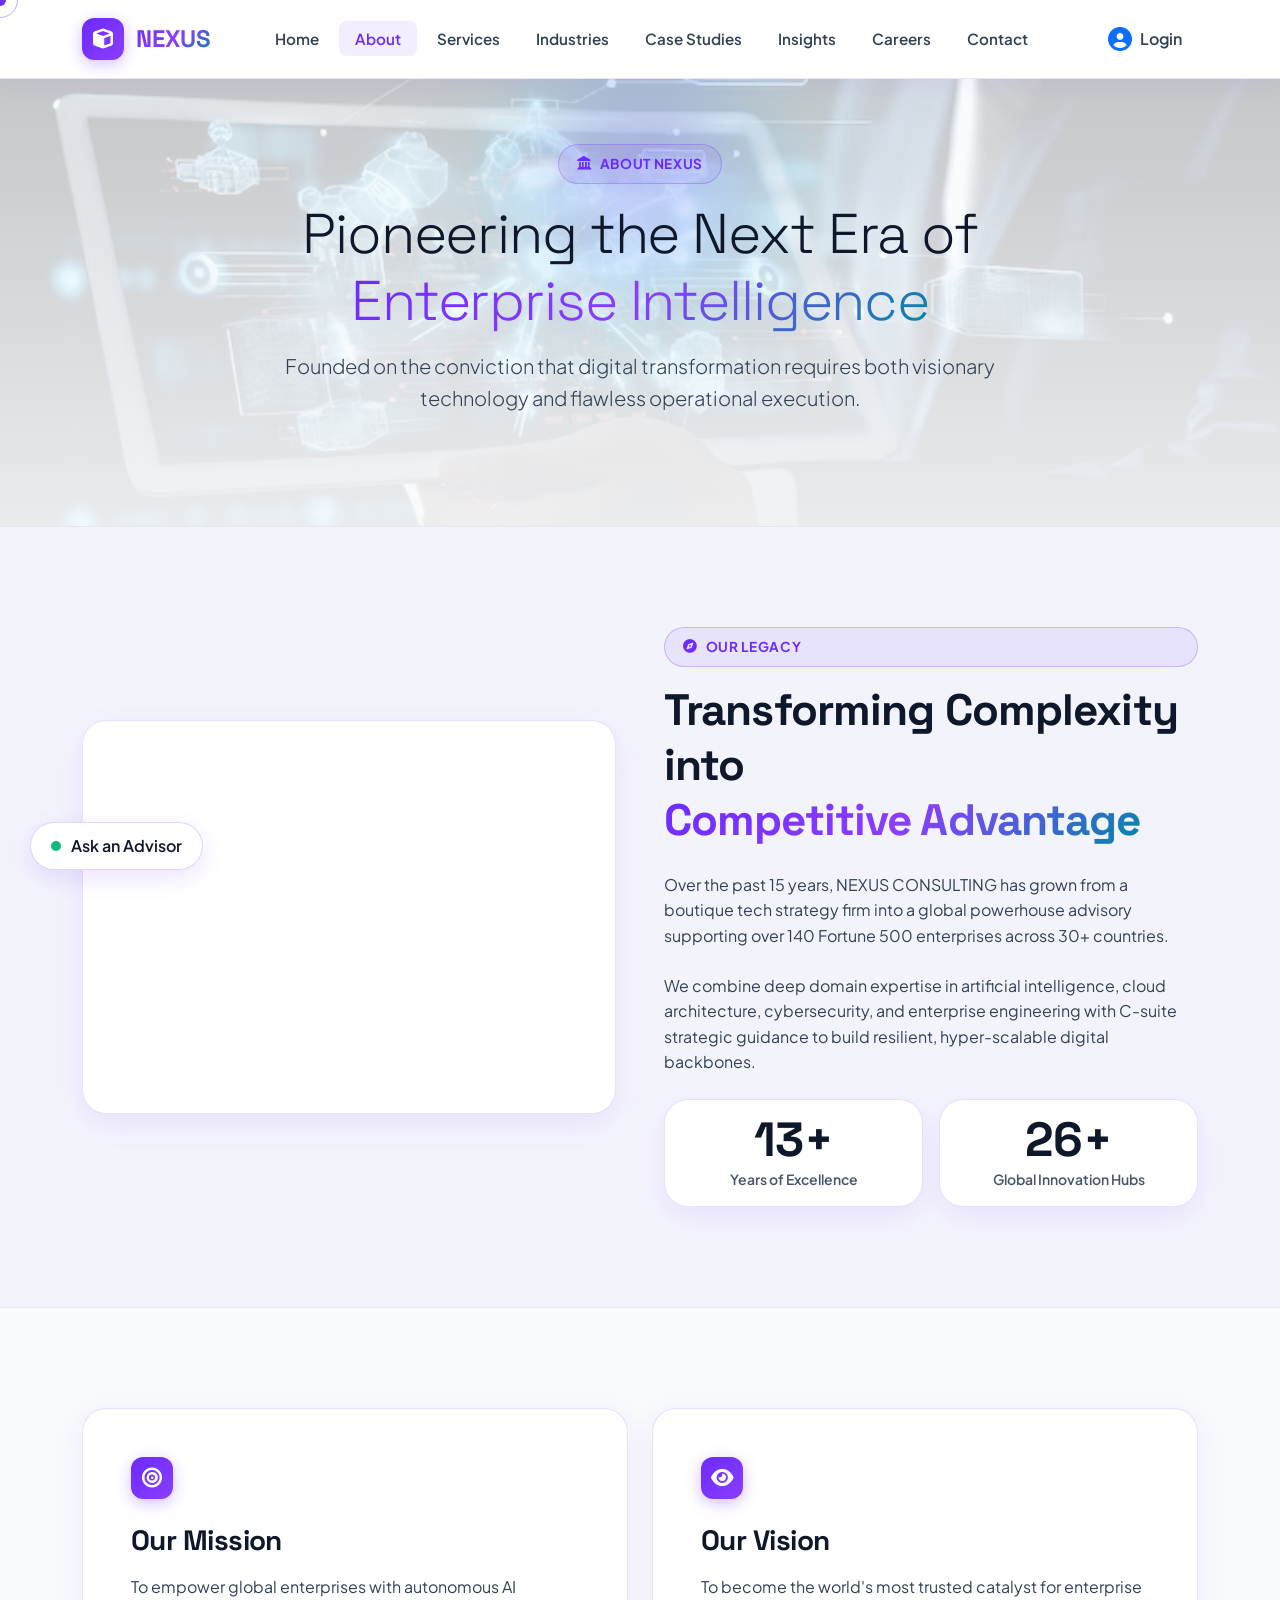
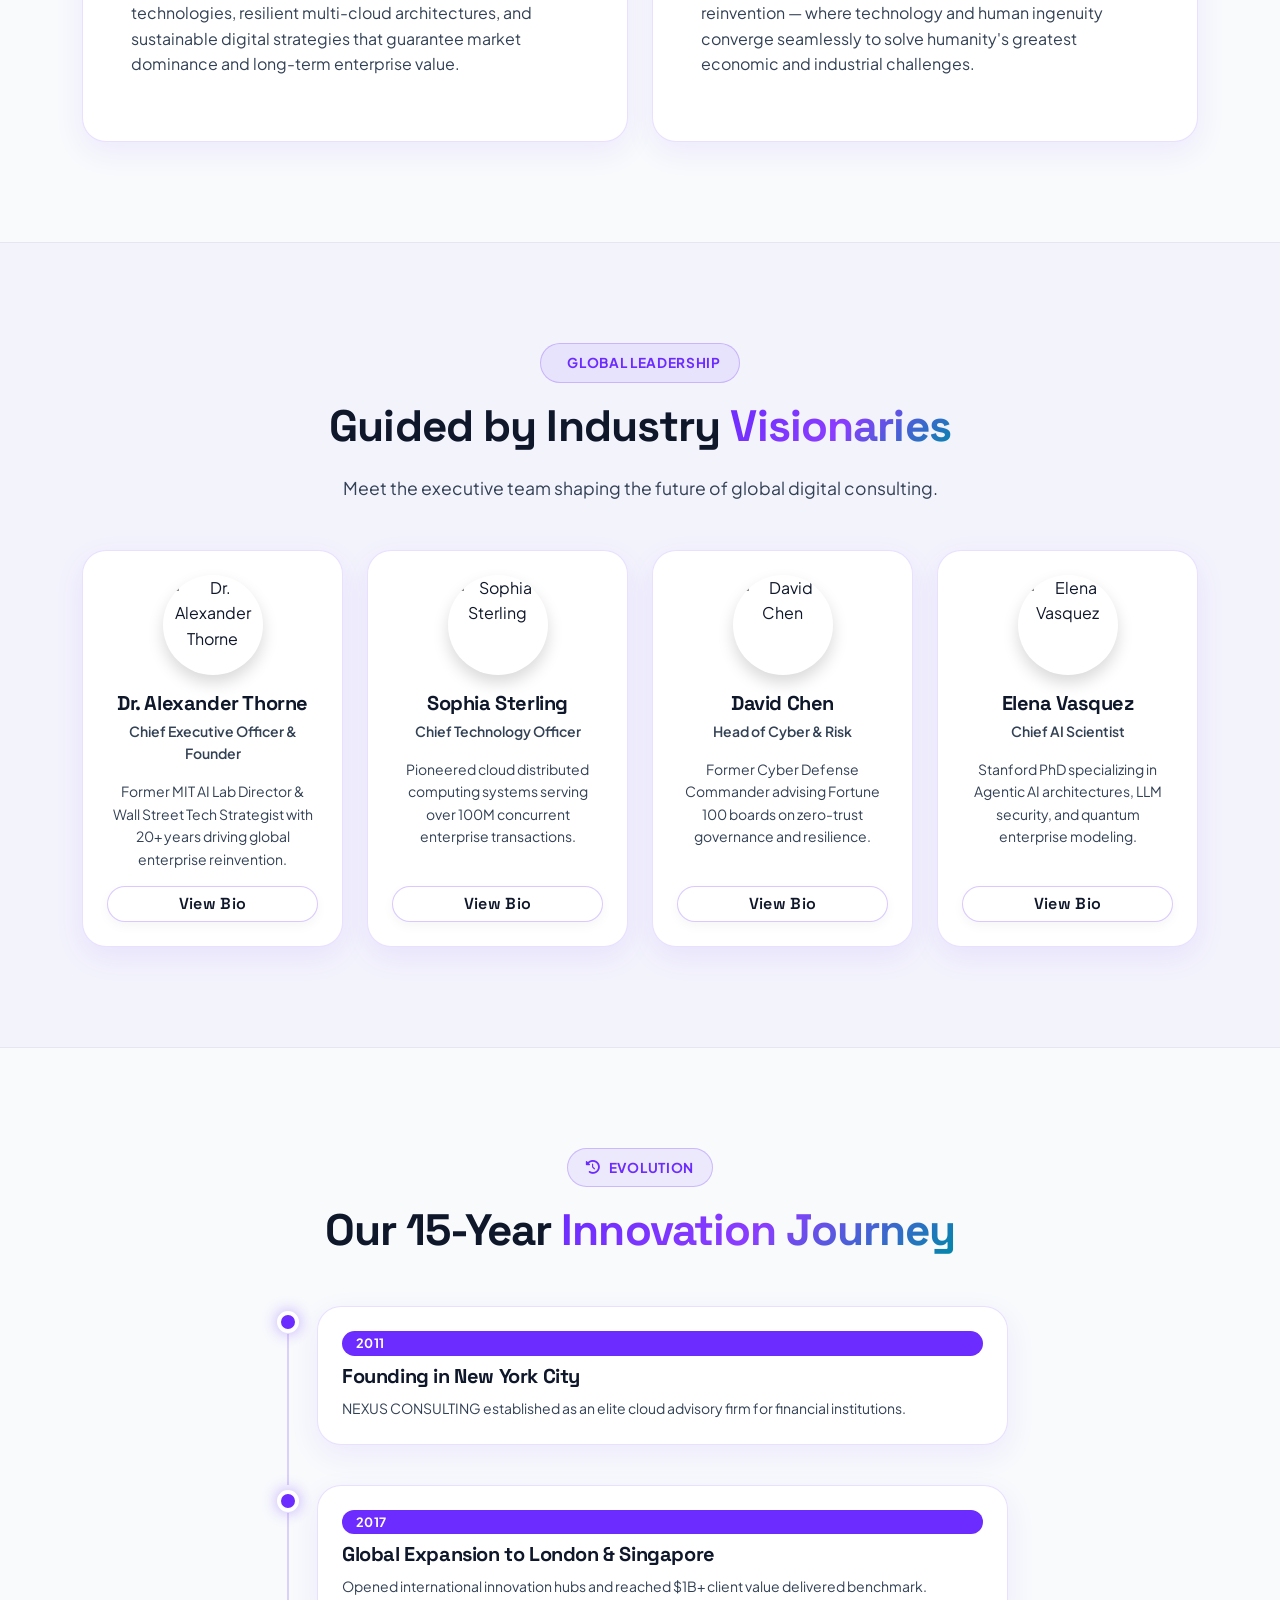
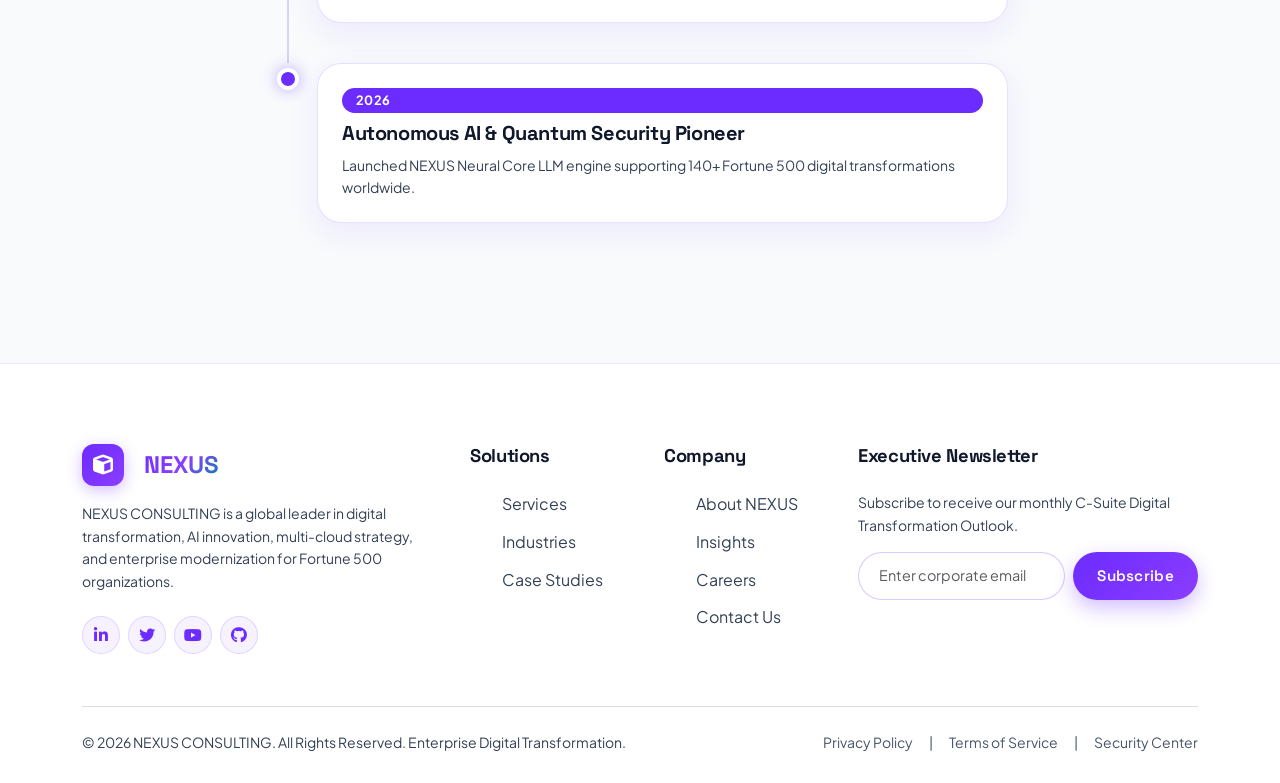
==== commit f8816444: "Add NEXUS favicon across all pages" ====
--- a/about.html
+++ b/about.html
@@ -5,6 +5,8 @@
     <meta name="viewport" content="width=device-width, initial-scale=1.0">
     <title>About NEXUS CONSULTING | Global Digital Transformation Pioneers</title>
     <meta name="description" content="Discover the story, mission, global leadership, and enterprise values driving NEXUS CONSULTING across Fortune 500 digital transformations.">
+    <!-- Favicon -->
+    <link rel="icon" type="image/svg+xml" href="assets/image/favicon.svg">
     
     <!-- Google Fonts -->
     <link rel="preconnect" href="https://fonts.googleapis.com">
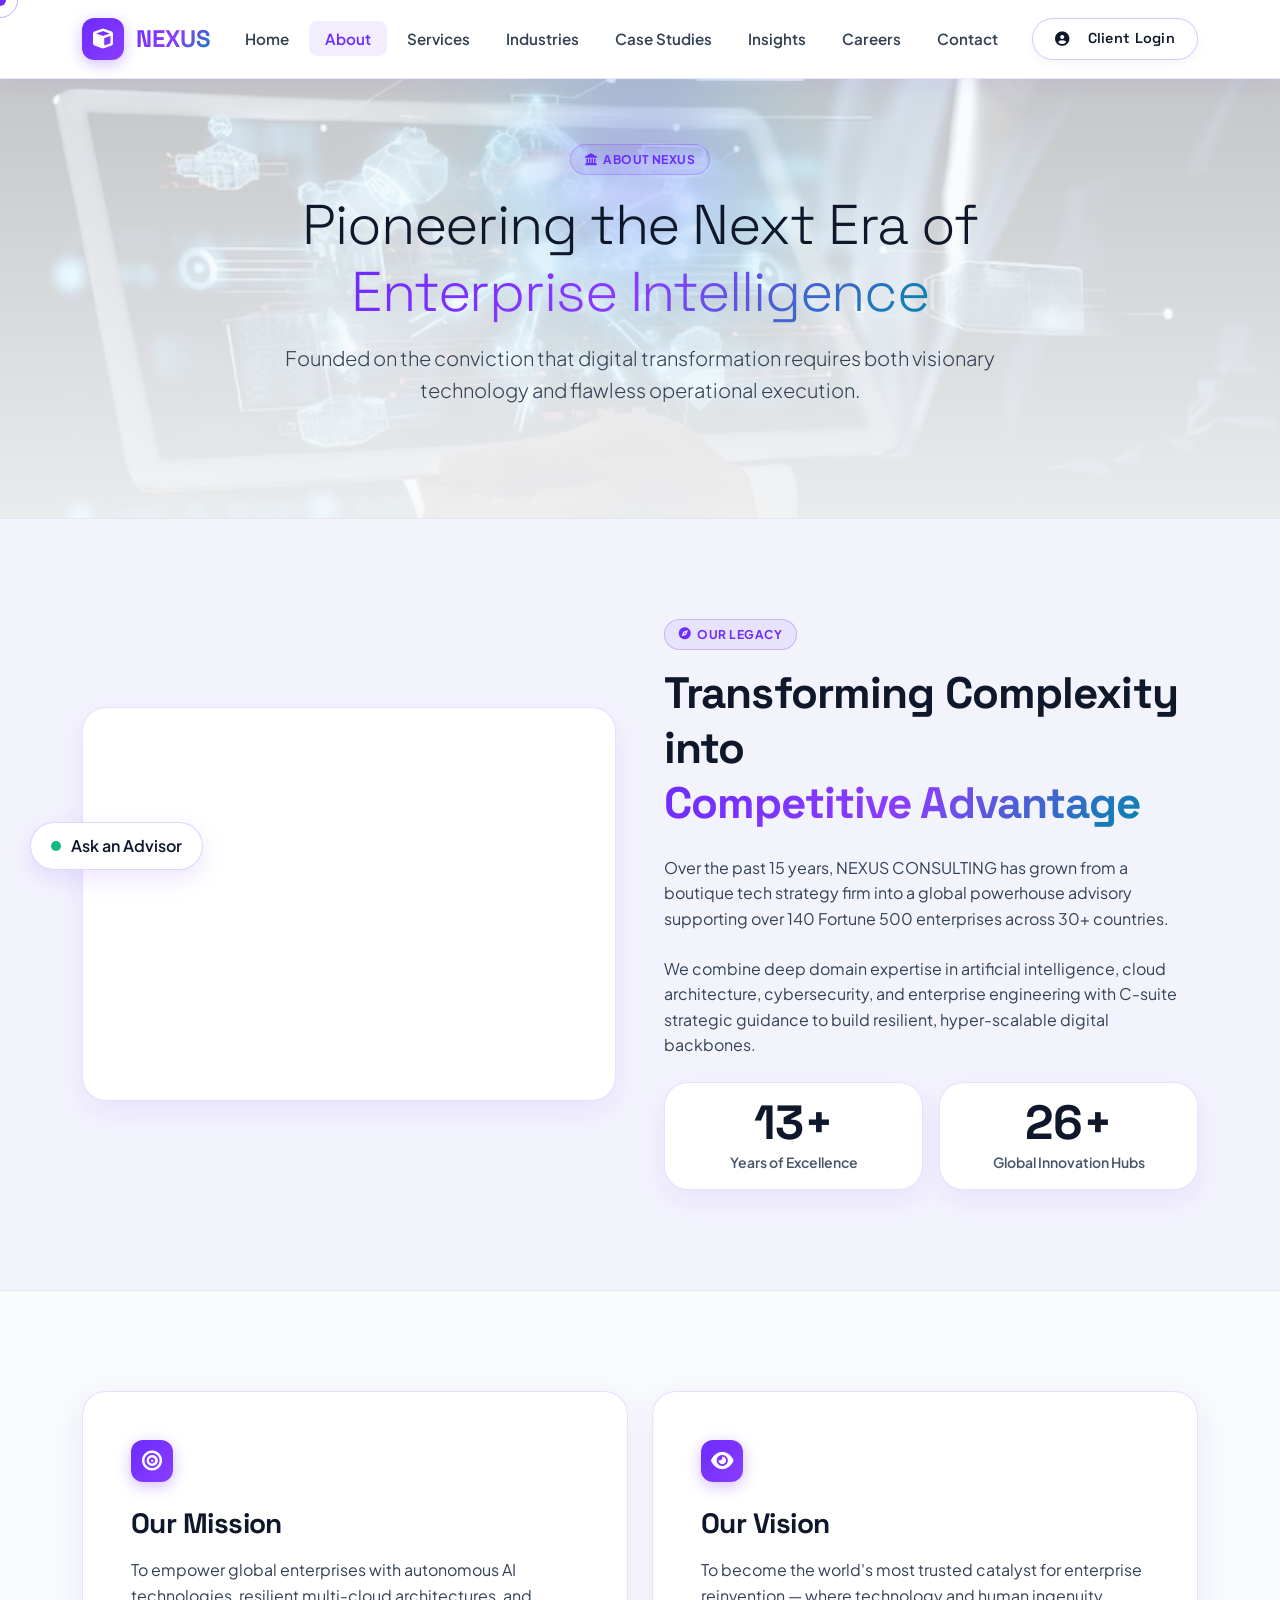
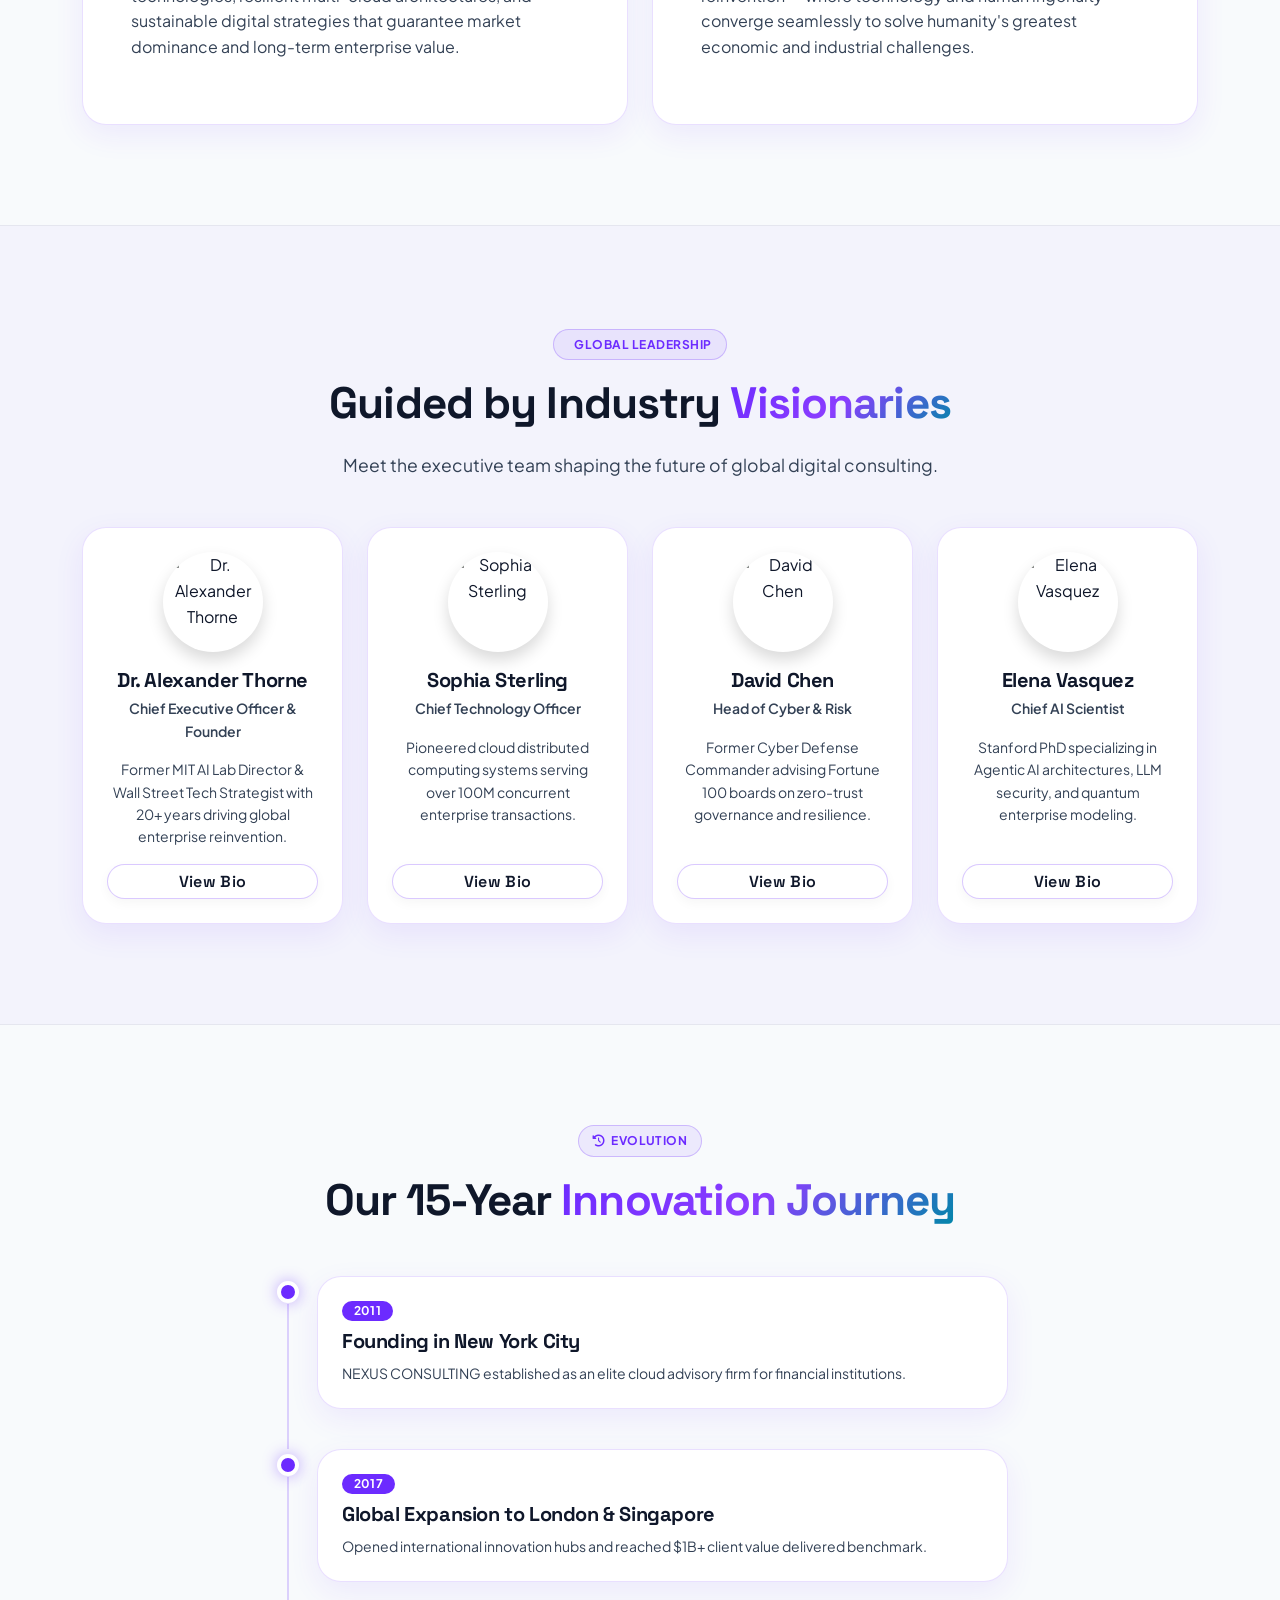
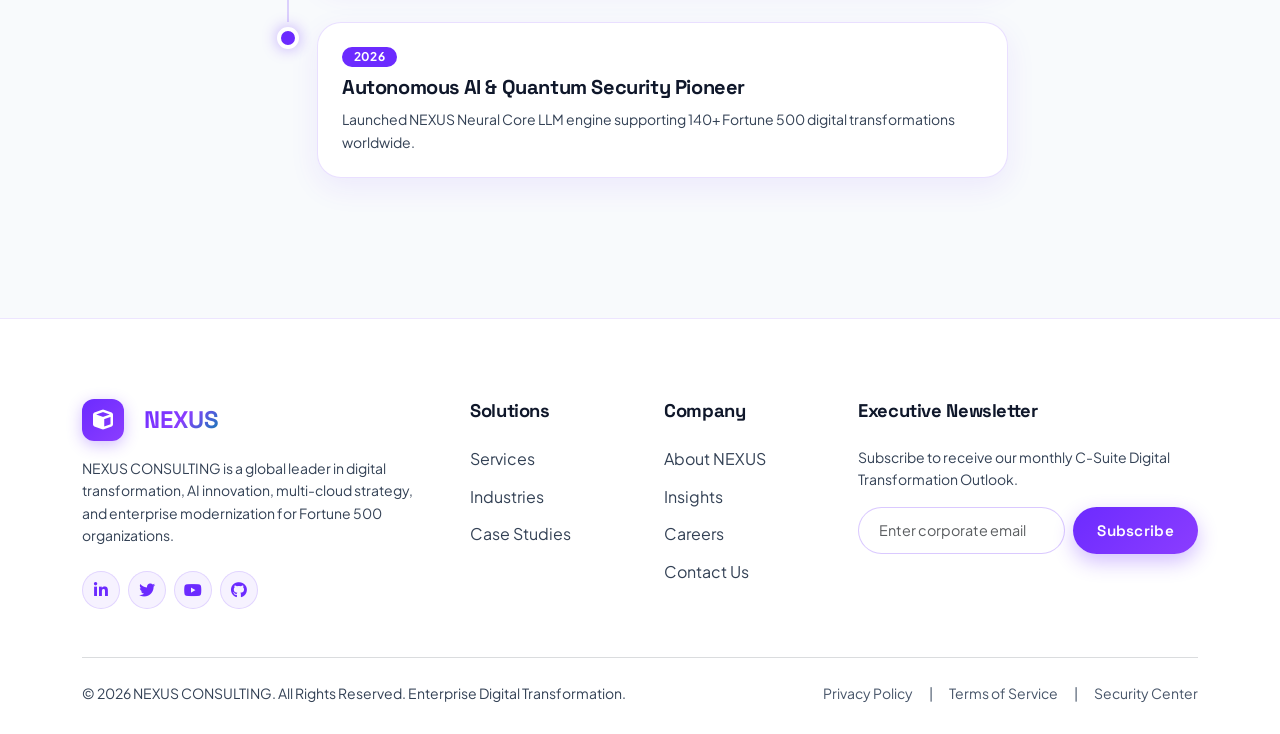
==== commit d74e6a76: "c" ====
--- a/about.html
+++ b/about.html
@@ -79,8 +79,8 @@
             </ul>
 
             <div class="desktop-cta d-none d-lg-flex align-items-center gap-3">
-                <a href="login.html" class="nav-link-nexus fs-5 d-flex align-items-center gap-2" title="Client Login">
-                    <i class="fas fa-user-circle fs-4 text-primary"></i> <span class="fs-6 fw-semibold">Login</span>
+                <a href="login.html" class="btn-nexus btn-outline-nexus">
+                    <i class="fas fa-user-circle me-2"></i> Client Login
                 </a>
             </div>
 
--- a/assets/css/style.css
+++ b/assets/css/style.css
@@ -181,16 +181,18 @@
 /* Luxury Badge & Universal High-Contrast Legible Badge System */
 .badge {
     display: inline-flex !important;
+    width: fit-content !important;
+    max-width: max-content !important;
     align-items: center !important;
-    gap: 6px !important;
-    padding: 6px 14px !important;
+    gap: 5px !important;
+    padding: 4px 12px !important;
     border-radius: var(--radius-full) !important;
     background: rgba(108, 43, 255, 0.1) !important;
     border: 1px solid rgba(108, 43, 255, 0.25) !important;
     color: #4C1D95 !important;
     font-weight: 700 !important;
-    font-size: 0.8rem !important;
-    letter-spacing: 0.03em !important;
+    font-size: 0.75rem !important;
+    letter-spacing: 0.02em !important;
 }
 
 .badge.bg-primary,
@@ -218,22 +220,35 @@
 }
 
 .badge-luxury {
-    display: inline-flex;
-    align-items: center;
-    gap: 8px;
-    padding: 8px 18px;
-    border-radius: var(--radius-full);
-    background: rgba(108, 43, 255, 0.08);
-    border: 1px solid rgba(108, 43, 255, 0.25);
+    display: inline-flex !important;
+    width: fit-content !important;
+    max-width: max-content !important;
+    align-items: center !important;
+    gap: 6px !important;
+    padding: 5px 14px !important;
+    border-radius: var(--radius-full) !important;
+    background: rgba(108, 43, 255, 0.08) !important;
+    border: 1px solid rgba(108, 43, 255, 0.25) !important;
     color: var(--primary) !important;
-    font-size: 0.85rem;
-    font-weight: 700;
-    letter-spacing: 0.05em;
-    text-transform: uppercase;
+    font-size: 0.75rem !important;
+    font-weight: 700 !important;
+    letter-spacing: 0.04em !important;
+    text-transform: uppercase !important;
 }
 
 .badge-luxury i {
     color: var(--primary) !important;
+}
+
+/* Client Voice Avatar Styling */
+.client-avatar {
+    width: 52px;
+    height: 52px;
+    border-radius: 50%;
+    object-fit: cover;
+    border: 2px solid var(--primary);
+    box-shadow: 0 4px 12px rgba(108, 43, 255, 0.2);
+    flex-shrink: 0;
 }
 
 /* Buttons */
@@ -334,6 +349,12 @@
     background: rgba(108, 43, 255, 0.08) !important;
 }
 
+.desktop-cta .btn-nexus {
+    padding: 8px 22px !important;
+    font-size: 0.9rem !important;
+    min-height: 42px !important;
+}
+
 /* Footer Styling - IDENTICAL background & matching color as Navbar */
 .nexus-footer {
     background-color: #FFFFFF !important;
@@ -354,21 +375,42 @@
 }
 
 .footer-links {
-    list-style: none;
+    list-style: none !important;
+    padding-left: 0 !important;
+    margin-left: 0 !important;
+    margin-bottom: 0 !important;
 }
 
 .footer-links li {
     margin-bottom: 12px;
+    padding-left: 0 !important;
+    list-style-type: none !important;
 }
 
 .footer-links a {
     color: var(--text-secondary) !important;
-    transition: var(--transition-fast);
+    transition: var(--transition-fast) !important;
+    display: inline-block;
 }
 
 .footer-links a:hover {
     color: var(--primary) !important;
-    padding-left: 6px;
+    transform: translateX(4px);
+    font-weight: 600;
+}
+
+/* Footer Bottom Legal Links Hover */
+.nexus-footer .border-top a {
+    color: var(--text-muted) !important;
+    transition: var(--transition-fast) !important;
+    display: inline-block;
+    text-decoration: none;
+}
+
+.nexus-footer .border-top a:hover {
+    color: var(--primary) !important;
+    transform: translateY(-2px);
+    text-decoration: underline !important;
 }
 
 .footer-newsletter-input {
@@ -396,13 +438,14 @@
     display: inline-flex;
     align-items: center;
     justify-content: center;
-    transition: var(--transition-bounce);
+    transition: var(--transition-bounce) !important;
 }
 
 .social-icon-btn:hover {
     background: var(--primary) !important;
     color: #FFFFFF !important;
-    transform: translateY(-3px);
+    transform: translateY(-4px) scale(1.1);
+    box-shadow: 0 6px 15px rgba(108, 43, 255, 0.35);
 }
 
 /* Custom Scrollbar */
@@ -481,6 +524,12 @@
     visibility: visible;
 }
 
+.back-to-top-btn:hover {
+    transform: translateY(-5px) scale(1.12);
+    box-shadow: 0 12px 30px rgba(108, 43, 255, 0.5) !important;
+    background: linear-gradient(135deg, var(--secondary), var(--primary)) !important;
+}
+
 .floating-contact-btn {
     position: fixed;
     bottom: 30px;
@@ -499,9 +548,64 @@
 }
 
 .floating-contact-btn:hover {
-    border-color: var(--primary) !important;
-    color: var(--primary) !important;
     transform: translateY(-3px);
+    box-shadow: 0 12px 30px rgba(108, 43, 255, 0.25) !important;
+}
+
+/* FAQ Accordion Styling */
+.faq-card {
+    height: auto !important;
+    display: block !important;
+    background: var(--card-bg) !important;
+    border: 1px solid var(--card-border) !important;
+    border-radius: 16px !important;
+    overflow: hidden !important;
+    transition: var(--transition-normal);
+    box-shadow: 0 4px 16px var(--shadow-color) !important;
+}
+
+.faq-card .accordion-header {
+    margin: 0 !important;
+    padding: 0 !important;
+}
+
+.faq-card .accordion-button {
+    background: transparent !important;
+    color: var(--text-primary) !important;
+    box-shadow: none !important;
+    font-weight: 700 !important;
+    font-size: 1.05rem !important;
+    padding: 20px 24px !important;
+    margin: 0 !important;
+    width: 100% !important;
+    text-align: left !important;
+    display: flex !important;
+    align-items: center !important;
+    justify-content: space-between !important;
+    border: none !important;
+}
+
+.faq-card .accordion-button:focus {
+    box-shadow: none !important;
+}
+
+.faq-card .accordion-button:not(.collapsed) {
+    background: rgba(108, 43, 255, 0.05) !important;
+    color: var(--accent) !important;
+}
+
+.faq-card .accordion-button::after {
+    transition: transform 0.3s ease;
+    margin-left: 16px !important;
+}
+
+.faq-card .accordion-body {
+    color: var(--text-secondary) !important;
+    font-size: 0.95rem !important;
+    line-height: 1.6 !important;
+    padding: 0 24px 20px 24px !important;
+    background: transparent !important;
+    margin-top: 0 !important;
 }
 
 .floating-pulse {
--- a/assets/css/responsive.css
+++ b/assets/css/responsive.css
@@ -152,52 +152,44 @@
         color: #FFFFFF !important;
     }
 
-    /* MANDATORY: All Content Center Aligned across Mobile & Tablet */
+    /* MANDATORY: Content Text Alignment across Mobile & Tablet */
     body,
     .section-title,
     .section-desc,
     .hero-content,
     .stat-card,
-    .glass-card,
-    .card-body,
     .footer-column,
     .nexus-footer,
     .cta-content,
     .contact-info,
-    .service-card,
-    .case-study-card,
-    .insight-card,
     .timeline-content,
     .leader-card,
     .faq-accordion,
-    form,
-    .form-group,
     .pricing-card {
         text-align: center !important;
     }
 
-    /* Center Align flex containers except Navbar header container */
+    /* Center Align structural flex containers except header, card footers, and specific inline layouts */
     .hero-content,
-    .hero-btns,
     .section-header,
     .badge-luxury,
     .mega-menu-card,
     .footer-links,
     .footer-socials,
-    .card-footer,
+    .card-footer:not(.d-flex.justify-content-between),
     .meta-tags,
     .icon-box,
-    .d-flex:not(.navbar-brand-nexus):not(.nexus-navbar .container):not(.nexus-navbar .container-fluid) {
+    .d-flex:not(.navbar-brand-nexus):not(.nexus-navbar .container):not(.nexus-navbar .container-fluid):not(.justify-content-between):not(.hero-btns):not(.hero-quick-stats) {
         justify-content: center !important;
         align-items: center !important;
         margin-left: auto !important;
         margin-right: auto !important;
     }
 
-    /* Center align buttons and give minimum touch height (48px) */
-    .btn-nexus,
-    .btn-primary-nexus,
-    .btn-outline-nexus {
+    /* Standalone block buttons get centered with minimum touch height (48px) */
+    .btn-nexus:not(.hero-btns .btn-nexus):not(.card-action-btn):not(.justify-content-between .btn-nexus):not(.desktop-cta .btn-nexus),
+    .btn-primary-nexus:not(.hero-btns .btn-nexus):not(.card-action-btn):not(.justify-content-between .btn-nexus):not(.desktop-cta .btn-nexus),
+    .btn-outline-nexus:not(.hero-btns .btn-nexus):not(.card-action-btn):not(.justify-content-between .btn-nexus):not(.desktop-cta .btn-nexus) {
         min-height: 48px;
         display: inline-flex !important;
         align-items: center;
@@ -208,22 +200,232 @@
         max-width: 320px;
     }
 
-    /* Center align images and icons */
-    img,
+    /* Task 30: 1024px Homepage Hero Alignment, Equal Button Sizes, and Image Position */
+    .hero-section .col-lg-7 {
+        width: 100% !important;
+        text-align: center !important;
+        margin-bottom: 24px !important;
+    }
+
+    .hero-section .col-lg-5 {
+        width: 100% !important;
+        max-width: 560px !important;
+        margin-left: auto !important;
+        margin-right: auto !important;
+        text-align: center !important;
+        margin-top: 20px !important;
+    }
+
+    .hero-section .hero-sub-gsap {
+        text-align: center !important;
+        max-width: 680px !important;
+        margin-left: auto !important;
+        margin-right: auto !important;
+    }
+
+    .hero-btns {
+        display: flex !important;
+        flex-direction: row !important;
+        flex-wrap: wrap !important;
+        justify-content: center !important;
+        align-items: center !important;
+        gap: 16px !important;
+        width: 100% !important;
+    }
+
+    .hero-btns .btn-nexus {
+        width: 220px !important;
+        min-width: 220px !important;
+        height: 52px !important;
+        min-height: 52px !important;
+        padding: 12px 24px !important;
+        font-size: 0.95rem !important;
+        white-space: nowrap !important;
+        margin: 0 !important;
+        display: inline-flex !important;
+        align-items: center !important;
+        justify-content: center !important;
+        flex: 0 0 auto !important;
+        text-align: center !important;
+    }
+
+    /* Center align images and generic icons (exempt brand icons in logo & card headers) */
+    img:not(.client-avatar),
     svg,
-    .brand-icon,
+    .brand-icon:not(.navbar-brand-nexus .brand-icon):not(.service-card-header .brand-icon),
     .mega-menu-icon,
     .timeline-dot {
         margin-left: auto !important;
         margin-right: auto !important;
     }
 
+    /* Task 10: Footer Brand Name Alignment in Mobile and Tab View */
+    .nexus-footer .navbar-brand-nexus {
+        display: inline-flex !important;
+        align-items: center !important;
+        justify-content: center !important;
+        gap: 10px !important;
+        margin-left: auto !important;
+        margin-right: auto !important;
+        margin-bottom: 16px !important;
+        text-align: center !important;
+        width: auto !important;
+    }
+
+    .nexus-footer .navbar-brand-nexus .brand-icon {
+        margin: 0 !important;
+        flex-shrink: 0 !important;
+    }
+
+    .nexus-footer .navbar-brand-nexus span {
+        margin: 0 !important;
+        display: inline-block !important;
+    }
+
+    /* Task 11: Footer Menu Alignment in Mobile and Tab View */
+    .nexus-footer .footer-heading {
+        text-align: center !important;
+        margin-bottom: 16px !important;
+    }
+
+    .nexus-footer .footer-links {
+        list-style: none !important;
+        padding-left: 0 !important;
+        margin-bottom: 0 !important;
+        display: flex !important;
+        flex-direction: column !important;
+        align-items: center !important;
+        text-align: center !important;
+    }
+
+    .nexus-footer .footer-links li {
+        margin-bottom: 10px !important;
+        text-align: center !important;
+        width: 100% !important;
+    }
+
+    .nexus-footer .footer-links a {
+        display: inline-block !important;
+        text-align: center !important;
+    }
+
+    .nexus-footer form {
+        max-width: 400px !important;
+        margin-left: auto !important;
+        margin-right: auto !important;
+    }
+
+    /* Task 8: Client Voice Testimonials Card Alignment in Tab View */
+    .testimonials-swiper {
+        padding-bottom: 40px !important;
+    }
+
+    .testimonials-swiper .glass-card {
+        height: 100% !important;
+        display: flex !important;
+        flex-direction: column !important;
+        justify-content: space-between !important;
+        text-align: left !important;
+    }
+
+    .testimonials-swiper .client-profile-wrapper {
+        display: flex !important;
+        flex-direction: row !important;
+        align-items: center !important;
+        justify-content: flex-start !important;
+        text-align: left !important;
+        gap: 14px !important;
+        margin: 0 !important;
+        width: 100% !important;
+    }
+
+    .testimonials-swiper .client-profile-wrapper div {
+        text-align: left !important;
+    }
+
+    /* Task 14: Service Page Card Alignment in Mobile and Tab View */
+    .service-card-header {
+        display: flex !important;
+        flex-direction: row !important;
+        align-items: center !important;
+        justify-content: flex-start !important;
+        text-align: left !important;
+        gap: 14px !important;
+        width: 100% !important;
+        margin-bottom: 14px !important;
+    }
+
+    .service-card-header .brand-icon {
+        margin: 0 !important;
+        flex-shrink: 0 !important;
+    }
+
+    .service-card-header h3 {
+        text-align: left !important;
+        margin: 0 !important;
+    }
+
+    /* Task 13: Evolution Section Tag Size on About Page */
+    .timeline-item .glass-card .badge,
+    .timeline-item .badge {
+        display: inline-flex !important;
+        width: fit-content !important;
+        max-width: max-content !important;
+        align-self: flex-start !important;
+        padding: 4px 14px !important;
+        font-size: 0.75rem !important;
+        border-radius: 20px !important;
+        margin-bottom: 10px !important;
+    }
+
     .section-title {
         font-size: 2.2rem !important;
     }
 
     .section-padding {
         padding: 70px 0 !important;
+    }
+
+    /* Proven Impact Section Card Alignment & Swiper Padding */
+    .case-studies-swiper {
+        padding-bottom: 55px !important;
+        position: relative !important;
+    }
+
+    .case-studies-swiper .glass-card .d-flex.justify-content-between,
+    .glass-card .d-flex.justify-content-between {
+        display: flex !important;
+        flex-direction: row !important;
+        justify-content: space-between !important;
+        align-items: center !important;
+        text-align: left !important;
+        width: 100% !important;
+    }
+
+    .case-studies-swiper .glass-card .d-flex.justify-content-between > div {
+        text-align: left !important;
+    }
+
+    .case-studies-swiper .glass-card .btn-nexus,
+    .case-studies-swiper .glass-card .btn-outline-nexus {
+        width: auto !important;
+        min-width: unset !important;
+        max-width: unset !important;
+        margin: 0 !important;
+        padding: 8px 18px !important;
+        min-height: 40px !important;
+        font-size: 0.85rem !important;
+        white-space: nowrap !important;
+        flex-shrink: 0 !important;
+    }
+
+    .case-studies-swiper .swiper-pagination-case {
+        position: absolute !important;
+        bottom: 10px !important;
+        left: 0 !important;
+        width: 100% !important;
+        margin-top: 0 !important;
+        z-index: 10 !important;
     }
 }
 
@@ -244,6 +446,63 @@
         font-size: 2.2rem !important;
     }
 
+    /* Hero Quick Stats Alignment on Mobile */
+    .hero-section .stat-number {
+        font-size: 1.6rem !important;
+        line-height: 1.2 !important;
+        margin-bottom: 4px !important;
+        display: block !important;
+    }
+
+    .hero-section .stat-number + span {
+        font-size: 0.75rem !important;
+        line-height: 1.3 !important;
+        display: block !important;
+    }
+
+    .hero-btns {
+        flex-direction: column !important;
+        width: 100% !important;
+    }
+
+    .hero-btns .btn-nexus {
+        width: 100% !important;
+        max-width: 320px !important;
+    }
+
+    /* Hero Floating Image Card Overlay Scaling on Mobile */
+    .hero-section .floating-element .position-absolute {
+        bottom: 12px !important;
+        width: 90% !important;
+        transform: translateX(-50%) !important;
+    }
+
+    .hero-section .floating-element .glass-card {
+        padding: 10px 14px !important;
+        border-radius: 14px !important;
+    }
+
+    .hero-section .floating-element .brand-icon {
+        width: 36px !important;
+        height: 36px !important;
+        font-size: 1rem !important;
+    }
+
+    .hero-section .floating-element h6 {
+        font-size: 0.85rem !important;
+        text-align: left !important;
+    }
+
+    .hero-section .floating-element small {
+        font-size: 0.75rem !important;
+        text-align: left !important;
+        display: block !important;
+    }
+
+    .hero-section .floating-element .text-start {
+        text-align: left !important;
+    }
+
     /* Single column enforcement */
     .col-lg-3, .col-lg-4, .col-lg-6, .col-md-6, .col-md-4 {
         width: 100% !important;
@@ -255,18 +514,40 @@
         font-size: 16px !important;
     }
 
+    /* Task 15: Fix Floating Buttons Overlapping on Mobile View Hover */
     .floating-contact-btn {
-        bottom: 20px;
-        left: 50%;
-        transform: translateX(-50%);
-        width: 90%;
-        max-width: 320px;
-        justify-content: center;
+        position: fixed !important;
+        bottom: 20px !important;
+        left: 16px !important;
+        right: auto !important;
+        transform: none !important;
+        width: auto !important;
+        max-width: calc(100vw - 88px) !important;
+        padding: 10px 16px !important;
+        font-size: 0.85rem !important;
+        z-index: 995 !important;
+        box-shadow: 0 6px 20px rgba(108, 43, 255, 0.18) !important;
+    }
+
+    .floating-contact-btn:hover {
+        transform: translateY(-3px) !important;
+        border-color: var(--primary) !important;
     }
 
     .back-to-top-btn {
-        bottom: 80px;
-        right: 20px;
+        position: fixed !important;
+        bottom: 20px !important;
+        right: 16px !important;
+        left: auto !important;
+        width: 44px !important;
+        height: 44px !important;
+        font-size: 1.1rem !important;
+        z-index: 995 !important;
+        box-shadow: 0 6px 20px rgba(108, 43, 255, 0.3) !important;
+    }
+
+    .back-to-top-btn:hover {
+        transform: translateY(-3px) scale(1.08) !important;
     }
 
     /* Custom Cursor Disabled on Mobile Touch Devices */
